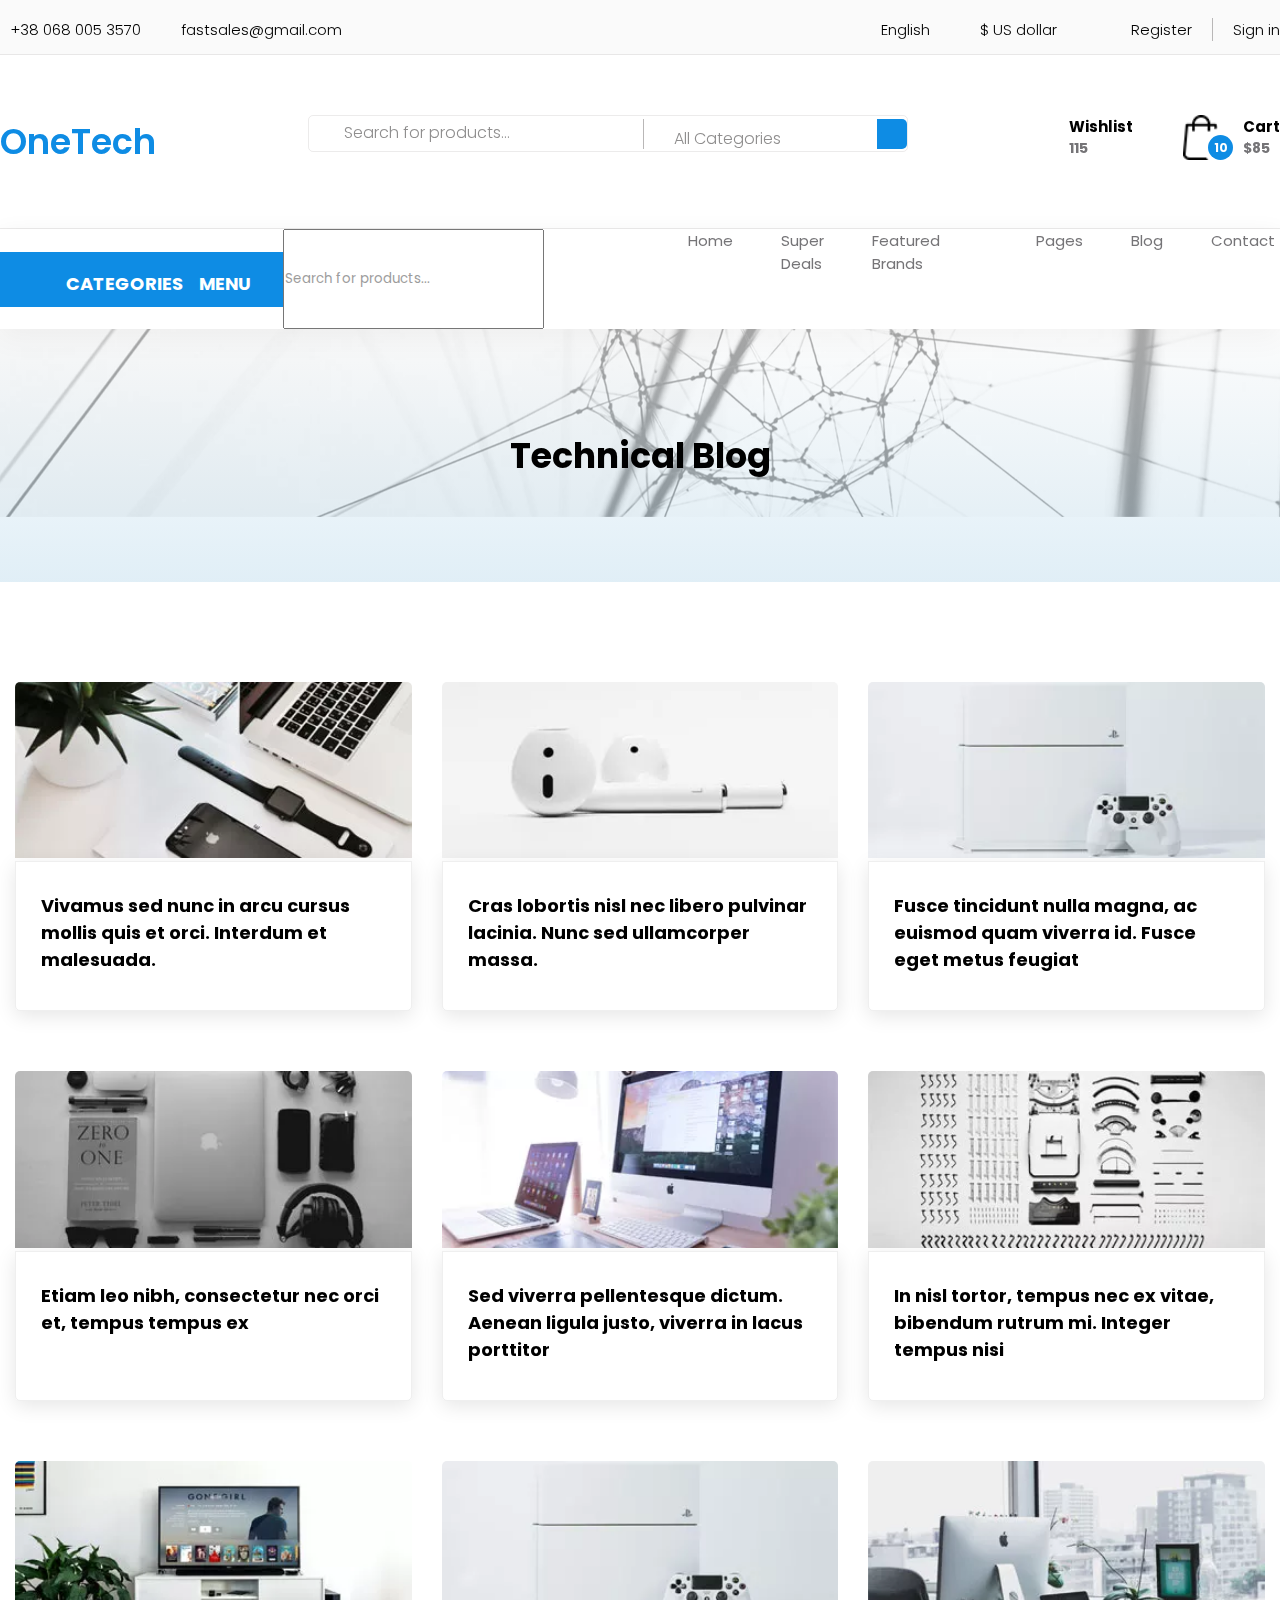
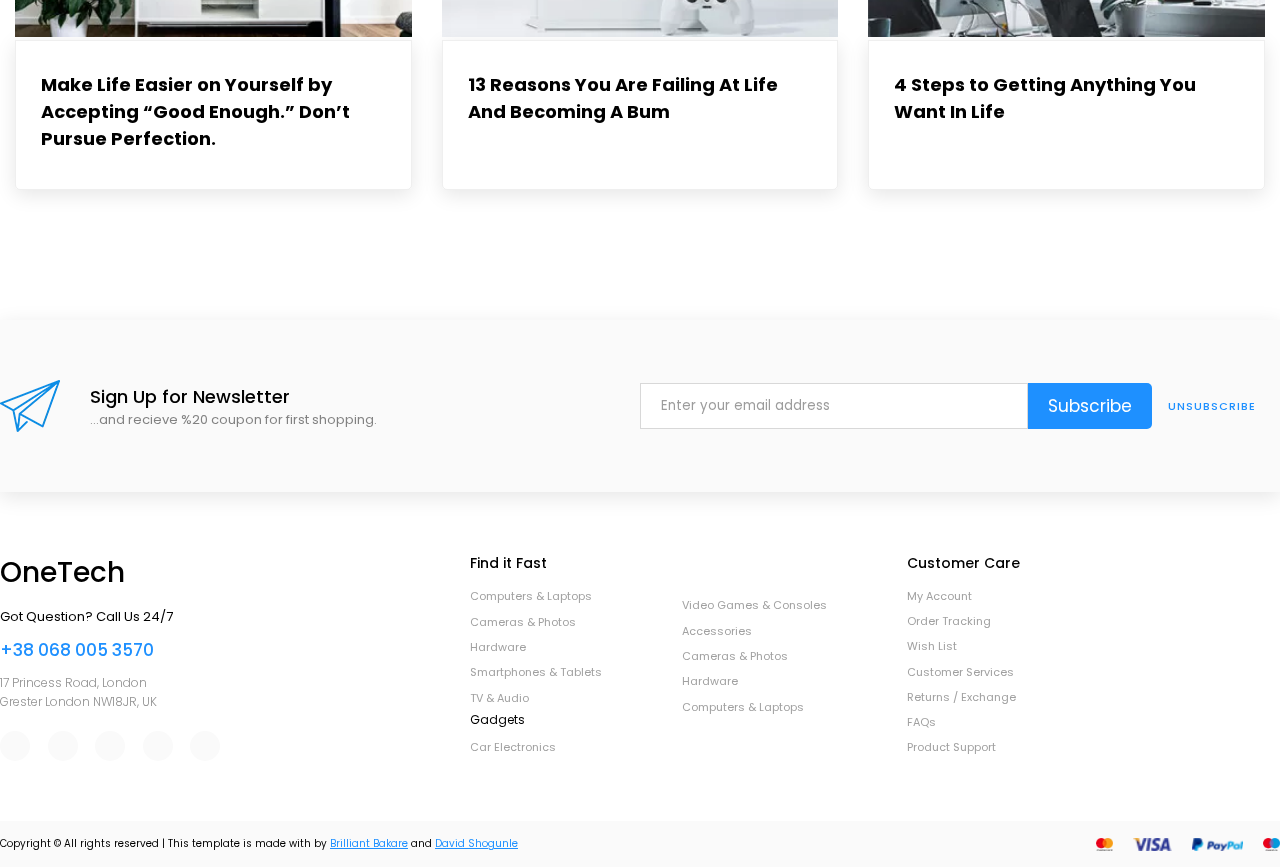
==== blog.html @ 07d4bf07 "finished the frontend" ====
<!DOCTYPE html>
<html lang="en">
  <head>
    <meta charset="UTF-8" />
    <meta http-equiv="X-UA-Compatible" content="IE=edge" />
    <meta name="viewport" content="width=device-width, initial-scale=1.0" />
    <title>Blog</title>
    <link rel="stylesheet" href="./css/blog.css" />
    <link rel="stylesheet" href="./css/template.css" />
    <link rel="stylesheet" href="./css/mediaMedium.css" />
    <link rel="stylesheet" href="./css/mediaSmall.css" />
    <link
      rel="stylesheet"
      href="https://cdnjs.cloudflare.com/ajax/libs/font-awesome/6.4.0/css/all.min.css"
      integrity="sha512-iecdLmaskl7CVkqkXNQ/ZH/XLlvWZOJyj7Yy7tcenmpD1ypASozpmT/E0iPtmFIB46ZmdtAc9eNBvH0H/ZpiBw=="
      crossorigin="anonymous"
      referrerpolicy="no-referrer"
    />
    <link
      href="https://fonts.googleapis.com/css2?family=Poppins:ital,wght@0,300;0,400;0,500;0,700;0,900;1,400;1,500&display=swap"
      rel="stylesheet"
    />
<link rel="stylesheet" href="https://cdn.jsdelivr.net/npm/bootstrap@5.2.3/dist/css/bootstrap.min.css" integrity="sha384-rbsA2VBKQhggwzxH7pPCaAqO46MgnOM80zW1RWuH61DGLwZJEdK2Kadq2F9CUG65" crossorigin="anonymous">
    <script src="./app.js" defer></script>
  </head>
  <body>
    <!-- HEADER SECTION -->
    <header>
      <div class="container">
        <div class="email">
          <div id="aa">
            <i class="fa-solid fa-phone"></i>
            <h4>+38 068 005 3570</h4>
          </div>
          <div id="aa">
            <i class="fa-regular fa-envelope"></i
            ><a href=""
              ><span><h4>fastsales@gmail.com</h4></span></a
            >
          </div>
        </div>

        <div class="lang">
          <div id="eng">
            <div>
              <a href="">
                <h4 id="english">English</h4>
                <div class="HDrop">
                  <ul>
                    <a href="">Italian</a>
                    <a href="">Spanish</a>
                    <a href="">Japanese</a>
                  </ul>
                </div>
              </a>
            </div>
            <div>
              <a href="">
                <h4 id="dollar">$ US dollar</h4>
                <div class="HDrop two">
                  <ul>
                    <a href="">EUR Euro</a>
                    <a href="">GBP British Pound</a>
                    <a href="">JYP Japanese Yen</a>
                  </ul>
                </div>
              </a>
            </div>
          </div>

          <div id="sign">
            <div id="reg">
              <i class="fa-regular fa-user"></i>
              <a href=""><h4>Register</h4></a>
            </div>
            <a href=""><h4>Sign in</h4></a>
          </div>
        </div>
      </div>
    </header>
    <!-- HEADER SECTION -->

    <!-- ONETECH LOGO SECTION -->
    <section class="sec-1">
      <div class="container">
        <h1><a href="#">OneTech</a></h1>
        <div class="product d-sm-none d-md-block d-lg-block">
          <form action="">
            <input type="text" placeholder="Search for products..." required />
            <h4>
              All Categories <i class="fa-solid fa-angle-up fa-rotate-180"></i>
            </h4>
            <button type="submit" id="search">
              <i class="fa-solid fa-magnifying-glass"></i>
            </button>
          </form>
        </div>
        <div class="cart-sec">
          <div class="heart">
            <i class="fa-regular fa-heart"></i>
            <div>
              <h4>Wishlist</h4>
              <h5>115</h5>
            </div>
          </div>
          <div class="heart">
            <span id="cart">
              <img src="./OneTech_files/cart.png" width="35px" />
              <span>
                <h6>10</h6>
              </span>
            </span>
            <div>
              <h4>Cart</h4>
              <h5>$85</h5>
            </div>
          </div>
        </div>
      </div>
    </section>

    <section class="sec-2">
      <nav>
        <div class="container">
          <div>
            <div class="categories">
              <div class="over">
                <i class="fa-solid fa-bars"></i>
                <h3>CATEGORIES</h3>
              </div>
              <div class="click">
                <h3 class="d-lg-none">MENU</h3>
                <i class="fa-solid fa-bars d-lg-none"></i>
              </div>
              <section class="sec-3">
                <div class="drop">
                  <h4><span>Computers & Laptops</span></h4>
                  <h4>Cameras & Photos</h4>
                  <div class="hardware">
                    <h4 id="first">
                      Hardware<i class="fa-solid fa-angle-up fa-rotate-90"></i>

                      <div class="drop-1">
                        <ul>
                          <div>
                            <a href="" class="aa"
                              >Menu
                              <i class="fa-solid fa-angle-up fa-rotate-90"></i>
                              <div class="menus">
                                <a href="">Menu</a>
                                <a href="">Menu</a>
                                <a href="">Menu</a>
                                <a href="">Menu</a>
                              </div>
                            </a>
                          </div>
                          <a href="">Menu</a>
                          <a href="">Menu</a>
                          <a href="">Menu</a>
                        </ul>
                      </div>
                    </h4>
                  </div>
                  <h4>Smartphones & Tablets</h4>
                  <h4>TV & Audio</h4>
                  <h4>Gadgets</h4>
                  <h4>Car Electronics</h4>
                  <h4>Video & Consoles</h4>
                  <h4>Accesories</h4>
                  <h4>Play Stations & XBOXs</h4>
                </div>
              </section>
            </div>
            <ul class="list">
              <input
                type="search"
                class="d-lg-none d-md-none"
                placeholder="Search for products..."
              />
              <a href=""
                ><li id="language">
                  language
                  <i class="fa-solid fa-angle-up fa-rotate-180"></i></li
              ></a>
              <a href=""
                ><li id="currency">
                  currency
                  <i class="fa-solid fa-angle-up fa-rotate-180"></i></li
              ></a>
              <a href="./index.html"><li>Home</li></a>
              <div id="deals">
                <a href="">
                  <li id="deals1">
                    Super Deals
                    <i class="fa-solid fa-angle-up fa-rotate-180"></i>
                  </li>
                  <div class="dropdown1">
                    <div class="one">
                      <a href="">
                        Menu Item
                        <div class="dropdown1-2">
                          <a href="">Menu Item</a>
                          <a href="">Menu Item</a>
                          <a href="">Menu Item</a>
                        </div>
                      </a>
                    </div>
                    <a href="">Menu Item</a>
                    <a href="">Menu Item</a>
                    <a href="">Menu Item</a>
                  </div>
                </a>
              </div>
              <div id="deals">
                <a href="">
                  <li id="brands">
                    Featured Brands
                    <i class="fa-solid fa-angle-up fa-rotate-180"></i>
                  </li>
                  <div class="dropdown1">
                    <div class="one">
                      <a href="">
                        Menu Item
                        <div class="dropdown1-2">
                          <a href="">Menu Item</a>
                          <a href="">Menu Item</a>
                          <a href="">Menu Item</a>
                        </div>
                      </a>
                    </div>
                    <a href="">Menu Item</a>
                    <a href="">Menu Item</a>
                    <a href="">Menu Item</a>
                  </div>
                </a>
              </div>
              <a href="" class="d-lg-none"
                ><li id="styles">
                  trending styles
                  <i class="fa-solid fa-angle-up fa-rotate-180"></i></li
              ></a>
              <div id="deals">
                <a href="">
                  <li id="pages">
                    Pages
                    <i class="fa-solid fa-angle-up fa-rotate-180"></i>
                  </li>
                  <div class="dropdown1 links">
                    <a href="./shop.html">Shop</a>
                    <a href="./singleProduct.html">Product</a>
                    <a href="./blog.html">Blog</a>
                    <a href="./blogPost.html">Blog Post</a>
                    <a href="./regularPost.html">Regular Post</a>
                    <a href="./cart.html">Cart</a>
                    <a href="./contact.html">Contact</a>
                  </div>
                </a>
              </div>
              <a href=""><li>Blog</li></a>
              <a href=""><li>Contact</li></a>
              <div class="email d-lg-none">
                <div id="aa">
                  <i class="fa-solid fa-phone"></i>
                  <h4>+38 068 005 3570</h4>
                </div>
                <div id="aa">
                  <i class="fa-regular fa-envelope"></i
                  ><a href=""
                    ><span><h4>fastsales@gmail.com</h4></span></a
                  >
                </div>
              </div>
            </ul>
          </div>
        </div>
      </nav>
    </section>
    <!-- NAV & NEW ERA SECTION -->

    <!-- BLOG STARTS -->
    <div class="blog">
      <img src="./OneTech_files/shop_background.jpg" width="100%" />
      <div class="overlay">
        <h2>Technical Blog</h2>
      </div>
    </div>
    <div class="post">
      <div class="container">
        <section class="grid">
          <div id="grid">
            <img src="./OneTech_files//blog_1.jpg.webp" alt="" />
            <div id="blog-text">
              <p>
                Vivamus sed nunc in arcu cursus mollis quis et orci. Interdum et
                malesuada.
              </p>
              <a href="#">Continue Reading</a>
            </div>
          </div>
          <div id="grid">
            <img src="./OneTech_files/blog_4.jpg.webp" alt="" />
            <div id="blog-text">
              <p>
                Cras lobortis nisl nec libero pulvinar lacinia. Nunc sed
                ullamcorper massa.
              </p>
              <a href="#">Continue Reading</a>
            </div>
          </div>
          <div id="grid">
            <img src="./OneTech_files/blog_6.jpg.webp" alt="" />
            <div id="blog-text">
              <p>
                Fusce tincidunt nulla magna, ac euismod quam viverra id. Fusce
                eget metus feugiat
              </p>
              <a href="#">Continue Reading</a>
            </div>
          </div>
          <div id="grid">
            <img src="./OneTech_files/blog_2.jpg.webp" alt="" />
            <div id="blog-text">
              <p>Etiam leo nibh, consectetur nec orci et, tempus tempus ex</p>
              <a href="#">Continue Reading</a>
            </div>
          </div>
          <div id="grid">
            <img src="./OneTech_files/blog_5.jpg.webp" alt="" />
            <div id="blog-text">
              <p>
                Sed viverra pellentesque dictum. Aenean ligula justo, viverra in
                lacus porttitor
              </p>
              <a href="#">Continue Reading</a>
            </div>
          </div>
          <div id="grid">
            <img src="./OneTech_files/blog_8.jpg.webp" alt="" />
            <div id="blog-text">
              <p>
                In nisl tortor, tempus nec ex vitae, bibendum rutrum mi. Integer
                tempus nisi
              </p>
              <a href="#">Continue Reading</a>
            </div>
          </div>
          <div id="grid">
            <img src="./OneTech_files/blog_3.jpg.webp" alt="" />
            <div id="blog-text">
              <p>
                Make Life Easier on Yourself by Accepting “Good Enough.” Don’t
                Pursue Perfection.
              </p>
              <a href="#">Continue Reading</a>
            </div>
          </div>
          <div id="grid">
            <img src="./OneTech_files/blog_6.jpg.webp" alt="" />
            <div id="blog-text">
              <p>13 Reasons You Are Failing At Life And Becoming A Bum</p>
              <a href="#">Continue Reading</a>
            </div>
          </div>
          <div id="grid">
            <img src="./OneTech_files/blog_9.jpg.webp" alt="" />
            <div id="blog-text">
              <p>4 Steps to Getting Anything You Want In Life</p>
              <a href="#">Continue Reading</a>
            </div>
          </div>
        </section>
      </div>
    </div>
    <!-- BLOG ENDS -->

    <footer>
      <div class="news-letter">
        <div class="container">
          <div id="send">
            <img src="./OneTech_files/send.png" alt="" />
            <div>
              <p>Sign Up for Newsletter</p>
              <span>...and recieve %20 coupon for first shopping.</span>
            </div>
          </div>
          <div id="subscribe">
            <form>
              <input type="email" placeholder="Enter your email address" />
              <input type="submit" value="Subscribe" />
            </form>
            <a href="#">UNSUBSCRIBE</a>
          </div>
        </div>
      </div>
      <div class="container">
        <section id="links">
          <div class="col-one">
            <h1>OneTech</h1>
            <p>Got Question? Call Us 24/7</p>
            <h2>+38 068 005 3570</h2>
            <small>17 Princess Road, London Grester London NW18JR, UK</small>
            <div class="social-media">
              <i class="fa-brands fa-facebook-f"></i>
              <i class="fa-brands fa-twitter"></i>
              <i class="fa-brands fa-youtube"></i>
              <i class="fa-brands fa-google"></i>
              <i class="fa-brands fa-vimeo-v"></i>
            </div>
          </div>
          <div class="col-wrapper">
            <div class="col-two">
              <p id="head">Find it Fast</p>
              <a href="">Computers & Laptops</a>
              <a href="">Cameras & Photos</a>
              <a href="">Hardware</a>
              <a href="">Smartphones & Tablets </a>
              <a href="">TV & Audio</a>
              <p style="margin-bottom: 6px; font-size: 12px">Gadgets</p>
              <a href="">Car Electronics</a>
            </div>
            <div class="col-three">
              <a href="">Video Games & Consoles</a>
              <a href="">Accessories</a>
              <a href="">Cameras & Photos</a>
              <a href="">Hardware</a>
              <a href="">Computers & Laptops</a>
            </div>
            <div class="col-four">
              <p id="head">Customer Care</p>
              <a href="">My Account</a>
              <a href="">Order Tracking</a>
              <a href="">Wish List</a>
              <a href="">Customer Services</a>
              <a href="">Returns / Exchange</a>
              <a href="">FAQs</a>
              <a href="">Product Support</a>
            </div>
          </div>
        </section>
      </div>
      <div id="copyright">
        <div class="container">
          <div>
            Copyright &copy; All rights reserved | This template is made with
            <i class="fa-solid fa-heart"></i> by
            <a href="">Brilliant Bakare</a> and <a href="">David Shogunle</a>
          </div>
          <div id="payments">
            <img src="./OneTech_files/logos_1.png" alt="" />
            <img src="./OneTech_files/logos_2.png" alt="" />
            <img src="./OneTech_files/logos_3.png" alt="" />
            <img src="./OneTech_files/logos_4.png" alt="" />
          </div>
        </div>
      </div>
    </footer>
  </body>
</html>
---- css/blog.css ----
* {
    margin: 0;
    padding: 0;
    font-family: 'montserrat', poppins;
}

.blog {
    overflow: hidden;
}

.blog>img {
    position: fixed;
    z-index: -1;
    top: 50px;
    left: 0;
    overflow: hidden;
}

.blog .overlay {
    width: 100%;
    padding: 100px 0;
    background: linear-gradient(#ffffff9c, #cde4f19c);
    text-align: center;
}

.blog .overlay h2 {
    font-weight: 700;
    font-size: 35px;
}

#h1 {
    font-size: 35px;
    font-weight: 900;
    text-align: center;
    margin: 300px auto;
}

#blog-text {
    height: 150px;
    position: relative;
    margin-top: -4px;
    border-bottom-left-radius: 5px;
    border-bottom-right-radius: 5px;
    box-shadow: 0px 5px 20px rgba(0, 0, 0, 0.1);
    border: 1px solid rgba(163, 162, 162, 0.171);
}

#blog-text p {
    font-size: 18px;
    font-weight: 700;
    text-align: left;
    line-height: 27px;
    margin: 30px 25px;
}
.post{
    background-color: #fff;
    overflow: hidden;
}
.grid {
    display: flex;
    flex-wrap: wrap;
    justify-content: center;
    gap: 30px;
    padding: 100px 0;
    background-color: #fff;
}

#grid {
    margin-bottom: 30px;
    width: 31%;
}

#grid img {
    border-top-right-radius: 5px;
    border-top-left-radius: 5px;
    width: 100%;
}

#grid a {
    text-decoration: none;
    background-color: rgb(31, 131, 230);
    color: white;
    font-weight: 500;
    text-align: center;
    padding: 12px 0;
    width: 100%;
    top: 100%;
    font-size: 18px;
    border-bottom-left-radius: 5px;
    border-bottom-right-radius: 5px;
    position: absolute;
    visibility: hidden;
    opacity: 0;
    z-index: 2;
}

#grid:hover a {
    opacity: 1;
    transition: .2s ease-in-out;
    visibility: visible;
}

#grid a:hover {
    background-color: rgb(10, 111, 211);
    transition: 0.2s;
}

#grid a.show {
    background-color: rgb(10, 111, 211);
    transition: 0.2s;
    opacity: 1;
    visibility: visible;
}

@media screen and (max-width: 1200px) {
    #blog-text p {
        margin: 20px;
    }
    .grid {
        gap: 20px;
    }
    #grid {
        width: 31.5%;
    }
}

@media screen and (max-width: 991px) {
    #grid {
        width: 48%;
    }
}
@media screen and (max-width: 767px) {
    #grid {
        width: 100%;
    }
}
@media screen and (max-width: 575px) {
    .post .container {
        padding: 0 12px;
    }
    #blog-text p {
        font-size: 16px;
        font-weight: 500;
    }
}
---- css/template.css ----
* {
  padding: 0;
  margin: 0;
  font-family: "montserrat", poppins;
  box-sizing: border-box;
}

body {
  overflow-x: hidden;
}

/* HEADER SECTION */
header {
  background-color: rgba(207, 207, 207, 0.132);
  padding: 18px 0 13px;
  border-bottom: 1px solid rgba(185, 183, 183, 0.274);
  background-color: #fafafa;
}

header .container {
  display: flex;
  justify-content: space-between;
  align-items: center;
}

header h4 {
  font-weight: 300;
  font-size: 15px;
}

header a {
  text-decoration: none;
  color: black;
}

.email {
  display: flex;
  align-items: center;
  gap: 30px;
}

.email #aa {
  display: flex;
  align-items: start;
  justify-content: center;
  gap: 10px;
}

#aa a:hover {
  color: rgb(143, 142, 142);
  transition: 0.2s;
}

header i {
  font-size: 15px;
}

.lang {
  display: flex;
  gap: 4rem;
}

#eng > div {
  position: relative;
}

#eng .HDrop {
  position: absolute;
  display: flex;
  flex-direction: column;
  top: 100px;
  left: 0;
  background-color: #fff;
  padding: 0;
  z-index: 1000;
  visibility: hidden;
  transition: .3s ease-in-out;
  opacity: 0;
}
#eng > div:hover .HDrop {
  top: 110%;
  visibility: visible;
  transition: .3s ease-in-out;
  opacity: 1;
  background-color: #fff;
}
#eng .HDrop.two {
  width: 200px;
}
.lang .HDrop ul {
  display: flex;
  flex-direction: column;
  font-size: 15px;
  padding-left: 0;
  margin-bottom: 0;
  box-shadow: 0px 10px 25px rgba(0, 0, 0, 0.1);
}
.lang .HDrop ul a{
  padding: 20px;
  border-bottom: 1px solid #c6c6c686;
}
.lang .HDrop ul a:first-child {
  padding: 0;
}

.lang div#eng {
  display: flex;
  gap: 50px;
}

#eng a:hover {
  color: #0e8ce4;
  transition: 0.2s;
}

#sign {
  display: flex;
  align-items: center;
  gap: 20px;
}

#sign a:hover {
  color: rgb(143, 142, 142);
  transition: 0.2s;
}

#reg {
  display: flex;
  gap: 10px;
  align-items: start;
  padding-right: 20px;
  border-right: 1px solid rgb(185, 183, 183);
}

#first {
  width: 100%;
  position: relative;
}

#first .drop-1 {
  position: absolute;
  background-color: #fff;
  left: 100%;
  box-shadow: 0px 10px 25px rgba(0, 0, 0, 0.1);
  margin-top: 100px;
  transition: .5s ease-in-out;
  visibility: hidden;
  opacity: 0;
}

#first:hover .drop-1 {
  transition: .5s ease-in-out;
  visibility: visible;
  margin-top: -17px;
  opacity: 1;
  top: 0;
}
#first .drop-1 ul {
  display: flex;
  flex-direction: column;
  padding: 0;
  width: 280px;
  gap: 0;
  margin-bottom: 0;
}

#first .drop-1 ul > a{
  border-bottom: 1px solid #e9e9e977;
  padding: 15px 20px;
  color: black;
  display: flex;
  justify-content: space-between;
}

#first .drop-1 ul a:hover {
  color: #0e8ce4;
}
#first .drop-1 ul a.aa {
  position: relative;
  display: flex;
  width: 100%;
  justify-content: space-between;
}
.drop-1 ul div.menus{
  position: absolute;
  left: 100%;
  top: 100px;
  background-color: #fff;
  display: flex;
  flex-direction: column;
  padding: 0;
  width: 280px;
  gap: 0;
  box-shadow: 0px 10px 25px rgba(0, 0, 0, 0.1);
  visibility: hidden;
  opacity: 0;
}
.drop-1 ul div.menus a:first-child {
  padding: 0;
}
#first .drop-1 ul > div:hover div.menus{
  transition: .5s ease-in-out;
  margin-top: 0;
  top: 0;
  visibility: visible;
  opacity: 1;
}
.drop-1 ul div a {
  border-bottom: 1px solid #e9e9e977;
  padding: 15px 20px;
  color: black;
}

/* HEADER SECTION */

/* ONETECH LOGO SECTION */
.sec-1 {
  padding: 60px 0;
  border-bottom: 1px solid rgba(185, 183, 183, 0.274);
  background-color: #fff;
}

.sec-1 .container {
  display: flex;
  justify-content: space-between;
}

.sec-1 h1 {
  font-size: 35px;
  font-weight: 600;
}

.sec-1 h1 a {
  text-decoration: none;
  color: #0e8ce4;
}

.product form {
  display: flex;
  gap: 30px;
  align-items: center;
  border: 1px solid rgba(185, 183, 183, 0.274);
  padding-left: 35px;
  border-radius: 5px;
  position: relative;
}

input[type="text"] {
  width: 300px;
  height: 30px;
  border-style: none;
  border-right: 1px solid rgb(185, 183, 183);
  outline: none;
  color: rgb(143, 142, 142);
}

input[type="text"]::placeholder {
  font-size: 16px;
  color: rgb(143, 142, 142);
  font-weight: 300;
}

.product h4 {
  display: flex;
  align-items: center;
  margin-top: 10px;
  gap: 1rem;
  font-size: 16px;
  color: rgb(143, 142, 142);
  font-weight: 300;
  padding-right: 50px;
  cursor: pointer;
}

.product #search {
  background-color: #0e8ce4;
  padding: 15px;
  border-top-right-radius: 5px;
  border-bottom-right-radius: 5px;
  text-decoration: none;
  color: white;
  border-style: none;
}

#search:active {
  border: 2px solid black;
}

.cart-sec {
  display: flex;
  gap: 50px;
}

.cart-sec h4 {
  font-size: 15px;
  cursor: pointer;
}

.heart h4:hover {
  color: #0e8ce4;
  transition: 0.2s;
}

.heart h5 {
  font-size: 14px;
  color: #757477;
}

.heart {
  display: flex;
  gap: 10px;
  align-items: start;
}

#cart {
  display: flex;
  align-items: center;
}

#cart h6 {
  display: flex;
  color: white;
  background-color: #0e8ce4;
  width: 25px;
  height: 25px;
  border-radius: 100%;
  justify-content: center;
  align-items: center;
  margin-top: 20px;
  margin-left: -10px;
  font-size: 12px;
}

.sec-1 .fa-heart {
  font-size: 50px;
}


/* ONETECH LOGO SECTION */

/* NAV & NEW ERA SECTION */
nav {
  box-shadow: 0px 10px 25px rgba(0, 0, 0, 0.1);
  background-color: #fff;
}

.sec-2 .container {
  padding: 0;
  position: relative;
}

.sec-2 .container>div {
  display: flex;
  align-items: center;
  justify-content: space-between;
}

.sec-2 .container>div ul {
  display: flex;
  gap: 3rem;
  list-style: none;
  margin-bottom: 0;
  z-index: 10000;
}

.sec-2 .container>div ul a{
  text-decoration: none;
}
.sec-2 .container>div ul a li:hover,
.sec-2 .container>div ul a:hover {
  color: #0e8ce4;
}

.sec-2 .container>div ul li {
  color: #757477;
  font-size: 15px;
}

li#language, li#currency, li#styles {
  display: none;
}

div#deals {
  position: relative;
}
.dropdown1 {
  position: absolute;
  background-color: #fff;
  left: 0;
  top: 400%;
  display: flex;
  width: 100px;
  flex-direction: column;
  box-shadow: 0px 10px 25px rgba(0, 0, 0, 0.1);
  visibility: hidden;
  z-index: 2;
}
div#deals:hover .dropdown1 {
  top: 100%;
  visibility: visible;
  transition: .3s ease-in-out;
}
.dropdown1 a:first-child {
  display: none;
}
.dropdown1 a {
  padding: 20px 10px;
  font-size: 14px;
  border-bottom: 1px solid #e9e9e977;
  color: #a1a1a1d3;
  font-weight: 500;
}
.dropdown1 a:hover {
  color: #9c9c9c;
}
.dropdown1 > a:nth-child(3) {
  margin-top: 20px;
}
div.one {
  margin-top: 20px;
  position: relative;
}
.dropdown1-2  {
  position: absolute;
  left: 100%;
  top: -74%;
  display: flex;
  flex-direction: column;
  background-color: #fff;
  width: 100px;
  box-shadow: 0px 10px 25px rgba(0, 0, 0, 0.1);
  visibility: hidden;
  opacity: 0;
}
.dropdown1 .one:hover .dropdown1-2 {
  transition: .5s ease-in-out;
  visibility: visible;
  opacity: 1;
}
.dropdown1.links {
  width: 120px;
}
.dropdown1.links a {
  margin: 0;
}
.categories {
  display: flex;
  gap: 1rem;
  color: #fff;
  background-color: #0e8ce4;
  padding: 18px 0 10px 50px;
  width: 25.3%;
  position: relative;
  cursor: pointer;
}
.drop {
  background-color: white;
  width: 100%;
  padding: 10px;
  border: 1px solid rgba(185, 183, 183, 0.274);
  position: absolute;
  top: 100%;
  left: 0;
  display: flex;
  flex-direction: column;
  box-shadow: 0px 10px 25px rgba(0, 0, 0, 0.1);
  color: black;
  visibility: hidden;
  opacity: 0;
  transition: .3s ease-in-out;
}
.categories:hover .drop {
  visibility: visible;
  opacity: 1;
  transition: .3s ease-in-out;
}

.categories div {
  display: flex;
  gap: 1rem;
}

.categories h3 {
  font-size: 18px;
}

.categories i {
  font-size: 20px;
}

.drop h4 {
  font-size: 16px;
  font-weight: 300;
  border-bottom: 1px solid rgba(185, 183, 183, 0.274);
  padding: 5px 0 16px 40px;
  cursor: pointer;
  margin-bottom: 0;
}

.drop h4:hover {
  color: #0e8ce4;
  transition: 0.2s;
}

.hardware h4 {
  display: flex;
  gap: 150px;
  position: relative;
  font-size: 15px;
}

.hardware h4 i {
  position: absolute;
  right: 30px;
}
p {
  margin-bottom: 0;
}

body {
  overflow-x: hidden;
}

footer {
  background-color: #fff;
}
/* News letter starts */
.news-letter {
  padding: 60px 0;
  background-color: #fafafa;
  box-shadow: 0px 5px 20px rgba(0, 0, 0, 0.1);
}

.news-letter .container {
  display: flex;
  align-items: center;
  justify-content: space-between;
  gap: 4rem;
}

.news-letter #send {
  display: flex;
  align-items: center;
}

.news-letter #send div {
  margin-left: 30px;
}

.news-letter #send p {
  font-size: 18px;
  font-weight: 500;
  margin-bottom: 0;
}

.news-letter #send span {
  font-size: 13px;
  display: block;
  color: #828282;
}

.news-letter #subscribe {
  width: 50%;
  display: flex;
  align-items: center;
  gap: 1rem;
}

.news-letter #subscribe form {
  width: 80%;
}

.news-letter form input[type="email"] {
  border: 1px solid #d8d8d8;
  width: 90%;
}

.news-letter form input[type="email"]:focus {
  box-shadow: 1px 1px 10px rgba(30, 143, 255, 0.452);
}

::placeholder {
  color: #9c9c9c;
}

.news-letter form input {
  padding: 10px 20px;
  outline: none;
}

.news-letter form input[type="submit"] {
  font-size: 17px;
  color: #fff;
  background-color: dodgerblue;
  border: none;
  border-top-right-radius: 5px;
  border-bottom-right-radius: 5px;
}

.news-letter form {
  display: flex;
}

.news-letter a {
  text-decoration: none;
  font-size: 11px;
  letter-spacing: 1px;
  color: dodgerblue;
  font-weight: 500;
}

/* News letter starts */

/* links sectiion starts */
section#links {
  padding: 60px 0;
  display: flex;
}

section#links .col-wrapper {
  margin-left: 250px;
  display: flex;
  align-items: center;
  font-size: 10px;
  gap: 80px;
}

section#links .col-wrapper #head {
  font-size: 14px;
  margin-bottom: 10px;
  font-weight: 500;
}

section#links .col-wrapper a {
  color: #a1a1a1;
  text-decoration: none;
  line-height: 2.3;
  font-size: 11px;
  font-weight: 400;
  transition: color .3s ease-in-out;
}

section#links .col-wrapper a:hover {
  color: dodgerblue;
}

section#links .col-wrapper .col-two,
section#links .col-wrapper .col-three,
section#links .col-wrapper .col-four {
  display: flex;
  flex-direction: column;
}

section#links .col-one h1 {
  font-size: 28px;
  font-weight: 500;
  margin-bottom: 13px;
}

section#links .col-one p {
  font-size: 13px;
  margin-bottom: 10px;
}

section#links .col-one h2 {
  font-size: 17px;
  color: dodgerblue;
  font-weight: 500;
  margin-bottom: 10px;
}

section#links .col-one small {
  font-size: 12px;
  display: block;
  color: #919191;
  width: 180px;
  font-weight: 300;
  line-height: 1.6;
}

section#links .social-media {
  width: 220px;
  display: flex;
  align-items: center;
  justify-content: space-between;
  margin-top: 20px;
}

section#links .social-media i {
  font-size: 12px;
  width: 30px;
  height: 30px;
  display: flex;
  align-items: center;
  justify-content: center;
  border-radius: 50%;
  background-color: #fafafa;
  transition: color .3s ease-in-out;
}

section#links .social-media i:hover {
  color: dodgerblue;
  cursor: pointer;
}

/* links sectiion ends */

/* Copyrights section */

div#copyright {
  background-color: #fafafa;
  font-size: 10px;
  padding: 15px 0;
}

div#copyright .container {
  display: flex;
  justify-content: space-between;
}

div#copyright a {
  color: dodgerblue;
}

div#payments {
  display: flex;
  align-items: center;
  flex-wrap: wrap;
}

div#payments img {
  margin-left: 20px;
  height: 13px;
}
/* Copy right ends */
---- css/mediaMedium.css ----
@media screen and (max-width: 1199px) {
  header h4 {
    font-size: 13px;
    margin-bottom: 0;
  }
  .lang {
    gap: 2rem;
  }
  .lang div#eng {
    gap: 20px;
  }
  .sec-1 h1 a {
    font-size: 35px;
  }
  .product{
    font-size: 15px;
    width: 500px;
    margin: 0 40px 0 10px;
  }
  .product form {
    padding-left: 10px;
  }
  .product h4 {
    font-size: 14px;
    width: 200px;
    padding-right: 0;
  }
  .sec-1 .container {
    align-items: center;
    justify-content: center;
  }
  input[type="text"] {
    width: 200px;
    font-size: 14px;
  }
  .cart-sec {
    align-items: center;
  }
  .cart-sec h4 , .cart-sec h5 {
    margin-bottom: 0;
  }
  .cart-sec h4 {
    font-size: 14px;
    font-weight: 600;
    margin-bottom: 4px;
  }
  .heart {
    align-items: center;
  }
  .heart h5 {
    font-size: 13px;
  }
  .heart img {
    width: 28px;
  }
  .sec-1 .fa-heart {
    font-size: 35px;
  }

  /* NAV STARTS  */
  .sec-2 .container>div ul {
    gap: 1.3rem;
  }
  /* NAV ENDS  */
  .hardware h4 {
    gap: 0;
  }
  .drop {
    width: 270px;
  }
}

@media screen and (max-width: 991px) {

  /* Nav responsiveness  starts*/

  header {
    padding: 10px 0 5px;
    font-size: 10px;
  }

  header h4{
    font-size: 12px;
  }

  header i {
    font-size: 11px;
  }

  .lang div#eng {
    display: none;
  }

  .sec-1 .container {
    gap: 3rem;
    flex-direction: column;
    align-items: initial;
    justify-content: initial;
    position: relative;
  }

  .sec-1 .fa-heart {
    font-size: 40px;
  }

  .heart img {
    width: 30px;
  }

  .heart {
    align-items: center;
  }

  .heart span {
    text-align: right;
  }

  .product {
    width: 100%;
  }
  .product form {
    width: 100%;
    padding: 8px 0 8px 5px;
  }
  .product #search {
    position: absolute;
    left: 94%;
  }

  .cart-sec {
    position: absolute;
    right: 0;
    top: 0;
  }

  .sec-2 .container>div {
    display: initial;
  }

  .sec-2 .container>div ul {
    position: initial;
    flex-direction: column;
    background-color: #0e8ce4;
    gap: 0;
    margin-top: 20px;
    top: 100%;
    position: absolute;
    visibility: hidden;
    height: 0;
    opacity: 0;
    padding: 20px;
    transition: all .3s ease-in-out;
    width: 100%;
    padding-bottom: 0;
  }

  .sec-2 .container>div ul.nav{
    transition: all .2s ease-in-out;
    visibility: visible;
    opacity: 1;
    height: 490px;
  }

  
  .sec-2 .container>div ul.nav  {
    opacity: 1;
  }

  .sec-2 .container>div ul input{
    padding: 8px;
    padding-left: 15px;
    margin: 15px 0;
    outline: none;
    border: none;
    font-size: 15px;
  }

  .sec-2 .container>div ul a {
    width: 100%;
  }
  .sec-2 .container>div ul li {
    color: #fff;
    font-weight: 600;
    text-transform: uppercase;
    padding: 15px 0;
    font-size: 14px;
    border-bottom: 1px solid #ffffff52;
  }

  div#deals:hover .dropdown1{
    visibility: hidden;
  }

  .sec-2 .container>div ul .email {
    padding: 15px 0;
    color: #fff;
  }

  .sec-2 .container>div ul .email h4 {
    font-size: 10px;
    color: #fff;
    font-weight: 400;
    margin-bottom: 0;
  }
  
  #aa a {
    border-bottom: 0;
  }
  .email #aa {
    align-items: center;
  }
  
.sec-2 .container>div ul a li:hover,
.sec-2 .container>div ul a:hover {
  color: #fff;
}
  li#pages {
    display: none;
  }

  li#language, li#currency, li#styles {
    display: block;
  }

  .categories {
    width: 100%;
    justify-content: space-between;
    padding-left: 30px;
  }

  .categories > div {
    display: flex;
    gap: 1rem;
    cursor: pointer;
  }

  .categories div:nth-child(2){
    position: absolute;
    right: 10%;
    top: 50%;
    transform: translateY(-42%);
  }

  .drop{
    z-index: 1000;
  }

  /* Nav responsiveness  ends*/
  
  /* News letter starts  */

  .news-letter .container{
    flex-direction: column;
    justify-content: start;
    align-items: start;
    gap: 2rem;
  }
  section#links .col-wrapper {
    display: initial;
  }
  .news-letter #subscribe {
    width: 100%;
  }

  /* news-letter ends  */

  /* links sectiion starts */
  
  section#links .col-wrapper a{
    display: inline-block;
  }
  section#links .col-wrapper #head{
    margin-bottom: 15px;
    margin-top: 6px;
  }
  section#links .col-one h1 {
    margin-top: 30px;
  }
  section#links {
    display: initial;
  }
  section#links .col-wrapper .col-three {
    margin-top: 40px;
  }
  section#links .col-wrapper .col-four {
    margin-bottom: 40px;
  }

  /* links sectiion ends */
}

@media screen and (max-width: 768px) {
  .sec-2 .container>div ul.nav {
    height: 558px;
  }
}
---- css/mediaSmall.css ----
@media screen and (max-width: 575px) {

  /* header section */
  header {
    display: none;
  }
  .sec-1 .product {
    display: none;
  }
  .sec-3 .drop {
    display: none;
    left: 0;
    margin-left: 0;
  }
  .sec-1 {
    padding: 10px 0;
  }
  .sec-1 h1 a {
    font-size: 22px;
    font-weight: 600;
  }
  .sec-1 .fa-heart {
    font-size: 21px;
  }
  .cart-sec {
    gap: 20px;
    right: 12px;
  }
  .cart-sec h4 {
    display: none;
  }
  .heart h5 {
    font-size: 12px;
  }
  .heart {
    gap: 5px;
  }
  .heart img {
    width: 18px;
  }
  #cart h6 {
    width: 20px;
    height: 20px;
    margin-top: 15px;
  }
  .sec-2 .container>div ul.nav {
    height: 530px;
  }
  .sec-2 .container {
    padding: 0;
  }
  .categories {
    padding: 8px 10px;
  }
  .categories > div {
    align-items: center;
  }
  .categories h3, .categories i{
    font-size: 14px;
  }
  .categories h3 {
    margin-bottom: 0;
  }
  .categories div:nth-child(2) {
    right: 10px;
  }
  .sec-2 .container>div ul {
    width: 95%;
    margin: 20px 2.3%;
  }
  .sec-2 .container>div ul input {
    font-size: 12px;
  }
  .sec-2 .container>div ul li {
    font-size: 12px;
    font-weight: 500;
  }
  .sec-2 .container>div ul .email {
    font-size: 12px;
  }
  /* header section ends */

  /* News letter starts  */

  .news-letter .container {
    flex-direction: column;
    justify-content: center;
    align-items: center;
    gap: 2rem;
  }

  .news-letter #send {
    flex-direction: column;
    text-align: center;
  }

  .news-letter #send img {
    width: 40px;
    margin-bottom: 20px;
  }

  .news-letter #send p {
    font-size: 15px;
    font-weight: 400;
  }

  .news-letter #send span {
    font-size: 11px;
  }

  .news-letter #subscribe {
    display: initial;
    text-align: center;
  }

  .news-letter #subscribe form {
    width: 100%;
    display: block;
    text-align: center;
  }

  .news-letter form input[type="email"] {
    width: 100%;
    font-size: 11px;
  }

  .news-letter form input[type="submit"] {
    border-radius: 5px;
    font-size: 13px;
    margin: 18px 0 5px;
  }

  /* News letter ends  */

  /* copyright starts  */

  div#copyright {
    padding: 25px 0;
  }
  div#copyright .container {
    flex-direction: column;
    justify-content: center;
    align-items: center;
    gap: 2rem;
  }

  /* copyright ends */
}
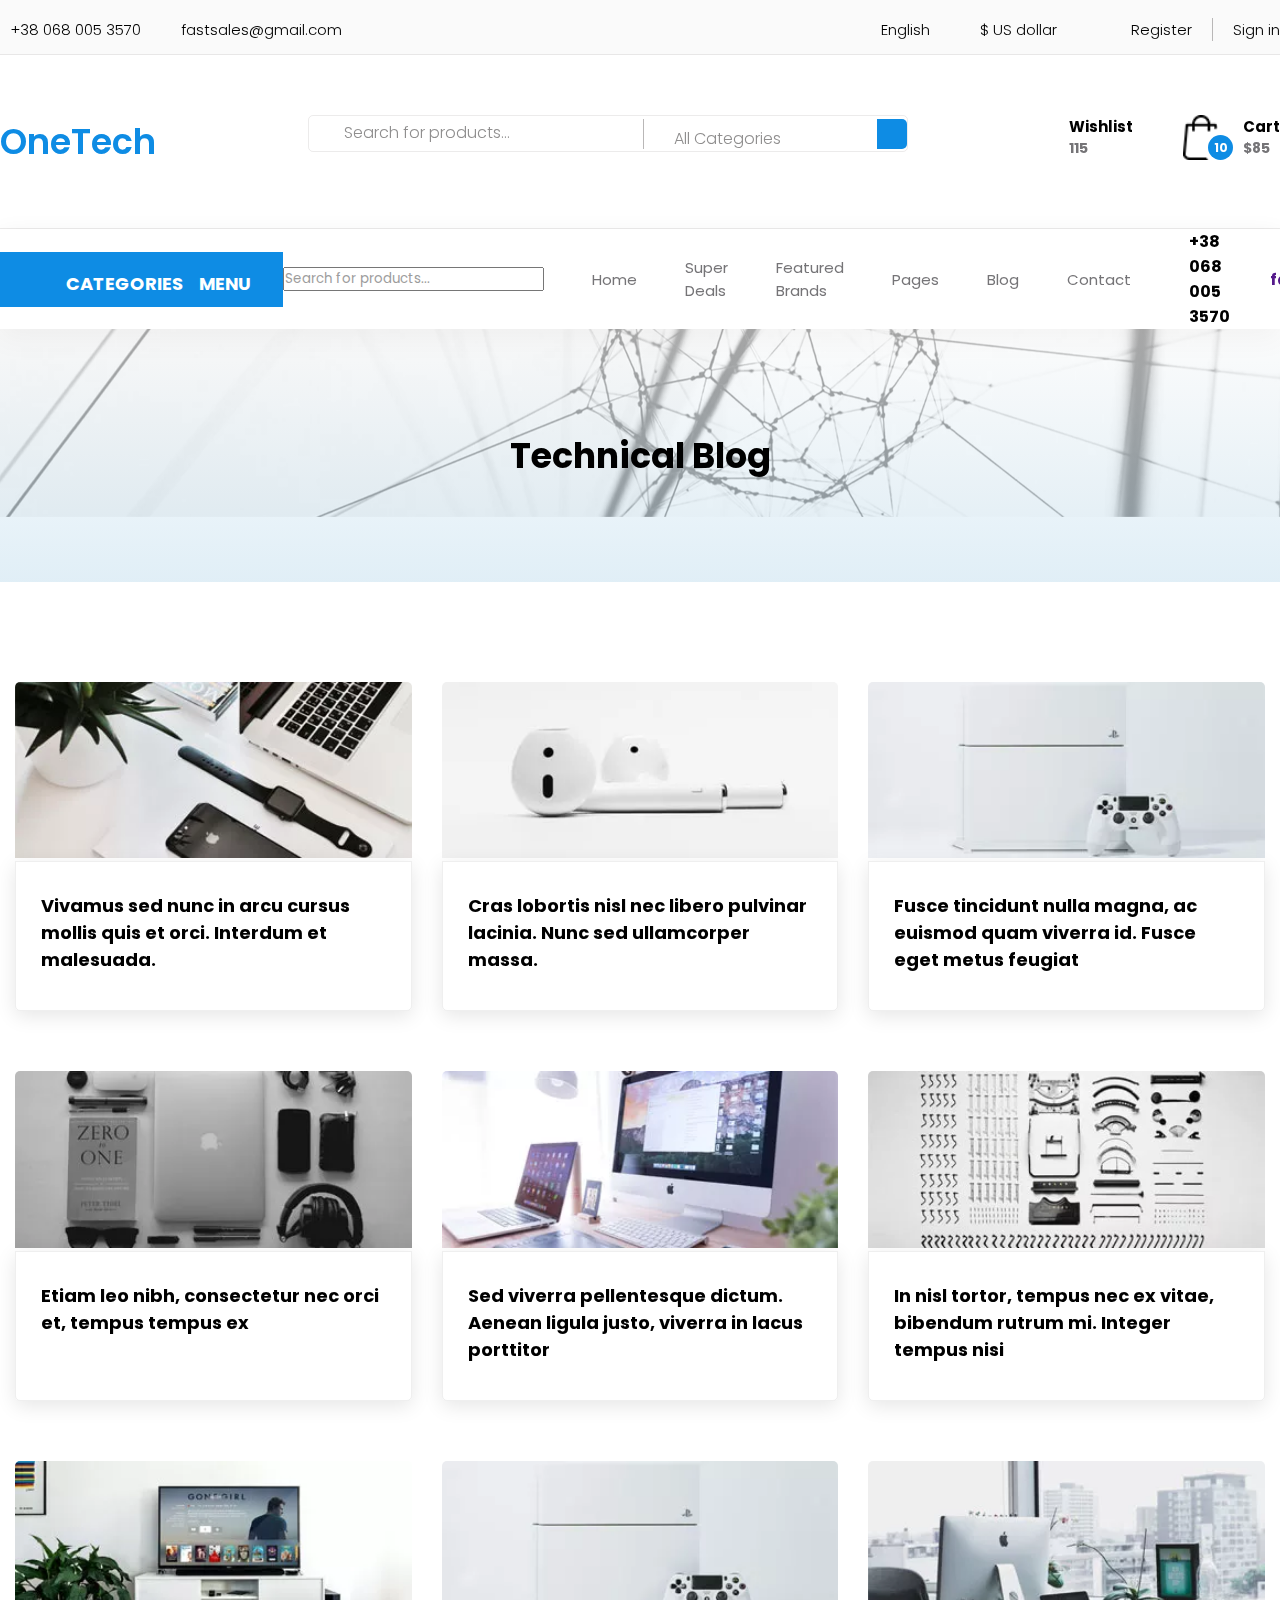
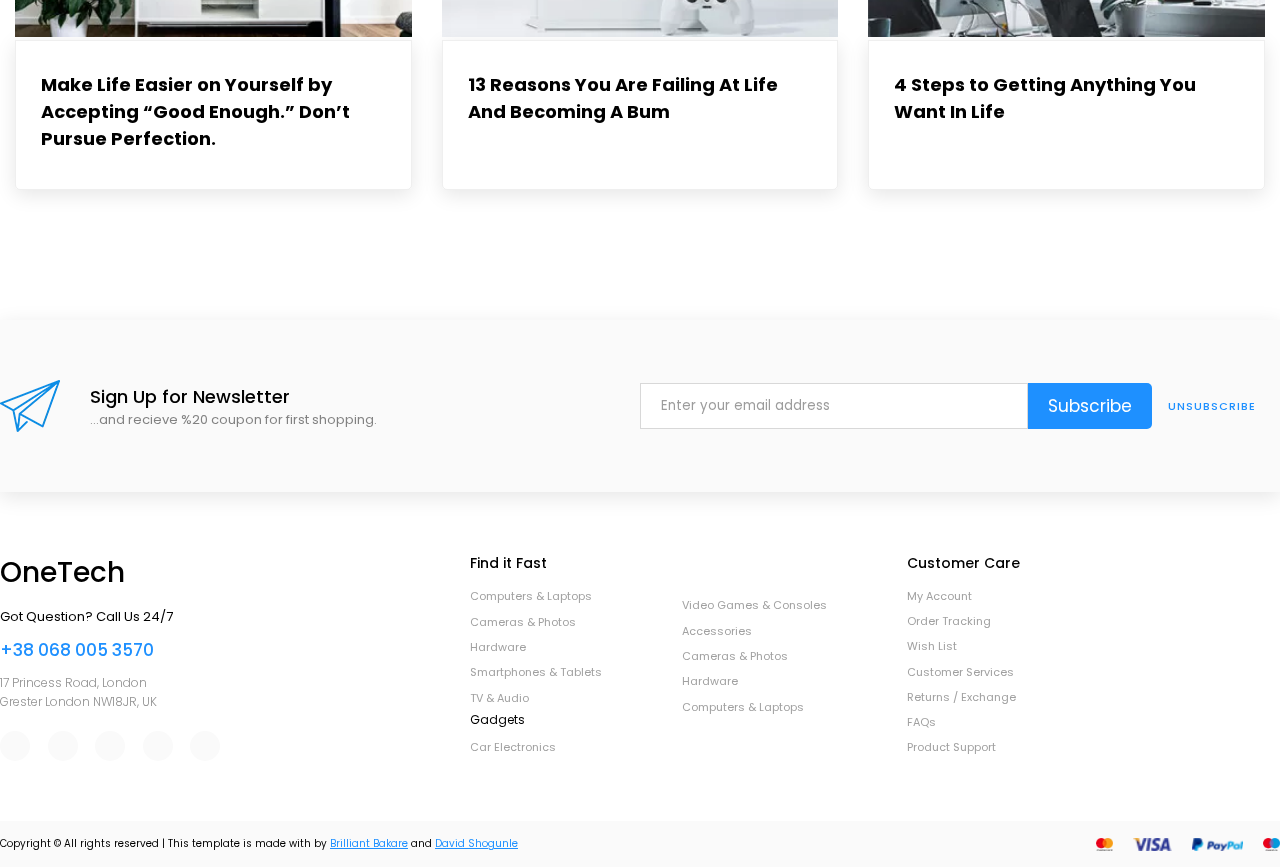
==== commit 2be6ad8a: "completed it" ====
--- a/blog.html
+++ b/blog.html
@@ -1,244 +1,257 @@
 <!DOCTYPE html>
 <html lang="en">
-  <head>
-    <meta charset="UTF-8" />
-    <meta http-equiv="X-UA-Compatible" content="IE=edge" />
-    <meta name="viewport" content="width=device-width, initial-scale=1.0" />
-    <title>Blog</title>
-    <link rel="stylesheet" href="./css/blog.css" />
-    <link rel="stylesheet" href="./css/template.css" />
-    <link rel="stylesheet" href="./css/mediaMedium.css" />
-    <link rel="stylesheet" href="./css/mediaSmall.css" />
-    <link
-      rel="stylesheet"
-      href="https://cdnjs.cloudflare.com/ajax/libs/font-awesome/6.4.0/css/all.min.css"
-      integrity="sha512-iecdLmaskl7CVkqkXNQ/ZH/XLlvWZOJyj7Yy7tcenmpD1ypASozpmT/E0iPtmFIB46ZmdtAc9eNBvH0H/ZpiBw=="
-      crossorigin="anonymous"
-      referrerpolicy="no-referrer"
-    />
-    <link
-      href="https://fonts.googleapis.com/css2?family=Poppins:ital,wght@0,300;0,400;0,500;0,700;0,900;1,400;1,500&display=swap"
-      rel="stylesheet"
-    />
-<link rel="stylesheet" href="https://cdn.jsdelivr.net/npm/bootstrap@5.2.3/dist/css/bootstrap.min.css" integrity="sha384-rbsA2VBKQhggwzxH7pPCaAqO46MgnOM80zW1RWuH61DGLwZJEdK2Kadq2F9CUG65" crossorigin="anonymous">
-    <script src="./app.js" defer></script>
-  </head>
-  <body>
-    <!-- HEADER SECTION -->
-    <header>
+
+<head>
+  <meta charset="UTF-8" />
+  <meta http-equiv="X-UA-Compatible" content="IE=edge" />
+  <meta name="viewport" content="width=device-width, initial-scale=1.0" />
+  <title>Blog</title>
+  <link rel="stylesheet" href="./css/blog.css" />
+  <link rel="stylesheet" href="./css/template.css" />
+  <link rel="stylesheet" href="./css/mediaMedium.css" />
+  <link rel="stylesheet" href="./css/mediaSmall.css" />
+  <link rel="stylesheet" href="https://cdnjs.cloudflare.com/ajax/libs/font-awesome/6.4.0/css/all.min.css"
+    integrity="sha512-iecdLmaskl7CVkqkXNQ/ZH/XLlvWZOJyj7Yy7tcenmpD1ypASozpmT/E0iPtmFIB46ZmdtAc9eNBvH0H/ZpiBw=="
+    crossorigin="anonymous" referrerpolicy="no-referrer" />
+  <link
+    href="https://fonts.googleapis.com/css2?family=Poppins:ital,wght@0,300;0,400;0,500;0,700;0,900;1,400;1,500&display=swap"
+    rel="stylesheet" />
+  <link rel="stylesheet" href="https://cdn.jsdelivr.net/npm/bootstrap@5.2.3/dist/css/bootstrap.min.css"
+    integrity="sha384-rbsA2VBKQhggwzxH7pPCaAqO46MgnOM80zW1RWuH61DGLwZJEdK2Kadq2F9CUG65" crossorigin="anonymous">
+  <script src="./app.js" defer></script>
+</head>
+
+<body>
+  <!-- HEADER SECTION -->
+  <header>
+    <div class="container">
+      <div class="email">
+        <div id="aa">
+          <i class="fa-solid fa-phone"></i>
+          <h4>+38 068 005 3570</h4>
+        </div>
+        <div id="aa">
+          <i class="fa-regular fa-envelope"></i><a href=""><span>
+              <h4>fastsales@gmail.com</h4>
+            </span></a>
+        </div>
+      </div>
+
+      <div class="lang">
+        <div id="eng">
+          <div>
+            <a href="">
+              <h4 id="english">English</h4>
+              <div class="HDrop">
+                <ul>
+                  <a href="">Italian</a>
+                  <a href="">Spanish</a>
+                  <a href="">Japanese</a>
+                </ul>
+              </div>
+            </a>
+          </div>
+          <div>
+            <a href="">
+              <h4 id="dollar">$ US dollar</h4>
+              <div class="HDrop two">
+                <ul>
+                  <a href="">EUR Euro</a>
+                  <a href="">GBP British Pound</a>
+                  <a href="">JYP Japanese Yen</a>
+                </ul>
+              </div>
+            </a>
+          </div>
+        </div>
+
+        <div id="sign">
+          <div id="reg">
+            <i class="fa-regular fa-user"></i>
+            <a href="">
+              <h4>Register</h4>
+            </a>
+          </div>
+          <a href="">
+            <h4>Sign in</h4>
+          </a>
+        </div>
+      </div>
+    </div>
+  </header>
+  <!-- HEADER SECTION -->
+
+  <!-- ONETECH LOGO SECTION -->
+  <section class="sec-1">
+    <div class="container">
+      <h1><a href="#">OneTech</a></h1>
+      <div class="product d-sm-none d-md-block d-lg-block">
+        <form action="">
+          <input type="text" placeholder="Search for products..." required />
+          <h4>
+            All Categories <i class="fa-solid fa-angle-up fa-rotate-180"></i>
+          </h4>
+          <button type="submit" id="search">
+            <i class="fa-solid fa-magnifying-glass"></i>
+          </button>
+        </form>
+      </div>
+      <div class="cart-sec">
+        <div class="heart">
+          <i class="fa-regular fa-heart"></i>
+          <div>
+            <h4>Wishlist</h4>
+            <h5>115</h5>
+          </div>
+        </div>
+        <div class="heart">
+          <span id="cart">
+            <img src="./OneTech_files/cart.png" width="35px" />
+            <span>
+              <h6>10</h6>
+            </span>
+          </span>
+          <div>
+            <h4>Cart</h4>
+            <h5>$85</h5>
+          </div>
+        </div>
+      </div>
+    </div>
+  </section>
+
+  <section class="sec-2">
+    <nav>
       <div class="container">
-        <div class="email">
-          <div id="aa">
-            <i class="fa-solid fa-phone"></i>
-            <h4>+38 068 005 3570</h4>
-          </div>
-          <div id="aa">
-            <i class="fa-regular fa-envelope"></i
-            ><a href=""
-              ><span><h4>fastsales@gmail.com</h4></span></a
-            >
-          </div>
-        </div>
-
-        <div class="lang">
-          <div id="eng">
-            <div>
-              <a href="">
-                <h4 id="english">English</h4>
-                <div class="HDrop">
-                  <ul>
-                    <a href="">Italian</a>
-                    <a href="">Spanish</a>
-                    <a href="">Japanese</a>
-                  </ul>
-                </div>
+        <div>
+          <div class="categories">
+            <div class="over">
+              <i class="fa-solid fa-bars"></i>
+              <h3>CATEGORIES</h3>
+            </div>
+            <div class="click">
+              <h3 class="d-lg-none">MENU</h3>
+              <i class="fa-solid fa-bars d-lg-none"></i>
+            </div>
+            <section class="sec-3">
+              <div class="drop">
+                <h4><span>Computers & Laptops</span></h4>
+                <h4>Cameras & Photos</h4>
+                <div class="hardware">
+                  <h4 id="first">
+                    Hardware<i class="fa-solid fa-angle-up fa-rotate-90"></i>
+
+                    <div class="drop-1">
+                      <ul>
+                        <div>
+                          <a href="" class="aa">Menu
+                            <i class="fa-solid fa-angle-up fa-rotate-90"></i>
+                            <div class="menus">
+                              <a href="">Menu</a>
+                              <a href="">Menu</a>
+                              <a href="">Menu</a>
+                              <a href="">Menu</a>
+                            </div>
+                          </a>
+                        </div>
+                        <a href="">Menu</a>
+                        <a href="">Menu</a>
+                        <a href="">Menu</a>
+                      </ul>
+                    </div>
+                  </h4>
+                </div>
+                <h4>Smartphones & Tablets</h4>
+                <h4>TV & Audio</h4>
+                <h4>Gadgets</h4>
+                <h4>Car Electronics</h4>
+                <h4>Video & Consoles</h4>
+                <h4>Accesories</h4>
+                <h4>Play Stations & XBOXs</h4>
+              </div>
+            </section>
+          </div>
+          <ul class="list">
+            <div class="wrapper">
+              <input type="search" class="d-lg-none d-md-none" placeholder="Search for products..." />
+              <li id="language">
+                <span> language <i class="fa-solid fa-angle-up fa-rotate-180"></i></span>
+                <div class="child one">
+                  <p>ENGLISH</p>
+                  <p>ITALIAN</p>
+                  <p>SPANISH</p>
+                  <p>JAPANESE</p>
+                </div>
+              </li>
+              <li id="currency">
+                <span>currency <i class="fa-solid fa-angle-up fa-rotate-180"></i></span>
+                <div class="child two">
+                  <p>US dollar</p>
+                  <p>EUR Euro</p>
+                  <p>GBP British Pound</p>
+                  <p>JYP Japanese Yen</p>
+                </div>
+              </li>
+              <a href="./index.html">
+                <li>Home</li>
               </a>
-            </div>
-            <div>
-              <a href="">
-                <h4 id="dollar">$ US dollar</h4>
-                <div class="HDrop two">
-                  <ul>
-                    <a href="">EUR Euro</a>
-                    <a href="">GBP British Pound</a>
-                    <a href="">JYP Japanese Yen</a>
-                  </ul>
-                </div>
-              </a>
-            </div>
-          </div>
-
-          <div id="sign">
-            <div id="reg">
-              <i class="fa-regular fa-user"></i>
-              <a href=""><h4>Register</h4></a>
-            </div>
-            <a href=""><h4>Sign in</h4></a>
-          </div>
-        </div>
-      </div>
-    </header>
-    <!-- HEADER SECTION -->
-
-    <!-- ONETECH LOGO SECTION -->
-    <section class="sec-1">
-      <div class="container">
-        <h1><a href="#">OneTech</a></h1>
-        <div class="product d-sm-none d-md-block d-lg-block">
-          <form action="">
-            <input type="text" placeholder="Search for products..." required />
-            <h4>
-              All Categories <i class="fa-solid fa-angle-up fa-rotate-180"></i>
-            </h4>
-            <button type="submit" id="search">
-              <i class="fa-solid fa-magnifying-glass"></i>
-            </button>
-          </form>
-        </div>
-        <div class="cart-sec">
-          <div class="heart">
-            <i class="fa-regular fa-heart"></i>
-            <div>
-              <h4>Wishlist</h4>
-              <h5>115</h5>
-            </div>
-          </div>
-          <div class="heart">
-            <span id="cart">
-              <img src="./OneTech_files/cart.png" width="35px" />
-              <span>
-                <h6>10</h6>
-              </span>
-            </span>
-            <div>
-              <h4>Cart</h4>
-              <h5>$85</h5>
-            </div>
-          </div>
-        </div>
-      </div>
-    </section>
-
-    <section class="sec-2">
-      <nav>
-        <div class="container">
-          <div>
-            <div class="categories">
-              <div class="over">
-                <i class="fa-solid fa-bars"></i>
-                <h3>CATEGORIES</h3>
-              </div>
-              <div class="click">
-                <h3 class="d-lg-none">MENU</h3>
-                <i class="fa-solid fa-bars d-lg-none"></i>
-              </div>
-              <section class="sec-3">
-                <div class="drop">
-                  <h4><span>Computers & Laptops</span></h4>
-                  <h4>Cameras & Photos</h4>
-                  <div class="hardware">
-                    <h4 id="first">
-                      Hardware<i class="fa-solid fa-angle-up fa-rotate-90"></i>
-
-                      <div class="drop-1">
-                        <ul>
-                          <div>
-                            <a href="" class="aa"
-                              >Menu
-                              <i class="fa-solid fa-angle-up fa-rotate-90"></i>
-                              <div class="menus">
-                                <a href="">Menu</a>
-                                <a href="">Menu</a>
-                                <a href="">Menu</a>
-                                <a href="">Menu</a>
-                              </div>
-                            </a>
-                          </div>
-                          <a href="">Menu</a>
-                          <a href="">Menu</a>
-                          <a href="">Menu</a>
-                        </ul>
-                      </div>
-                    </h4>
-                  </div>
-                  <h4>Smartphones & Tablets</h4>
-                  <h4>TV & Audio</h4>
-                  <h4>Gadgets</h4>
-                  <h4>Car Electronics</h4>
-                  <h4>Video & Consoles</h4>
-                  <h4>Accesories</h4>
-                  <h4>Play Stations & XBOXs</h4>
-                </div>
-              </section>
-            </div>
-            <ul class="list">
-              <input
-                type="search"
-                class="d-lg-none d-md-none"
-                placeholder="Search for products..."
-              />
-              <a href=""
-                ><li id="language">
-                  language
-                  <i class="fa-solid fa-angle-up fa-rotate-180"></i></li
-              ></a>
-              <a href=""
-                ><li id="currency">
-                  currency
-                  <i class="fa-solid fa-angle-up fa-rotate-180"></i></li
-              ></a>
-              <a href="./index.html"><li>Home</li></a>
               <div id="deals">
-                <a href="">
+                <p>
                   <li id="deals1">
                     Super Deals
                     <i class="fa-solid fa-angle-up fa-rotate-180"></i>
                   </li>
-                  <div class="dropdown1">
-                    <div class="one">
-                      <a href="">
-                        Menu Item
-                        <div class="dropdown1-2">
-                          <a href="">Menu Item</a>
-                          <a href="">Menu Item</a>
-                          <a href="">Menu Item</a>
-                        </div>
-                      </a>
+                <div class="dropdown1">
+                  <a href="" class="d-lg-none">SUPER DEALS</a>
+                  <div class="one">
+                    <p>
+                      Menu Item
+                    <div class="dropdown1-2">
+                      <a href="">Menu Item</a>
+                      <a href="">Menu Item</a>
+                      <a href="">Menu Item</a>
                     </div>
-                    <a href="">Menu Item</a>
-                    <a href="">Menu Item</a>
-                    <a href="">Menu Item</a>
+                    </p>
                   </div>
-                </a>
+                  <a href="">Menu Item</a>
+                  <a href="">Menu Item</a>
+                  <a href="">Menu Item</a>
+                </div>
+                </p>
               </div>
               <div id="deals">
-                <a href="">
+                <p>
                   <li id="brands">
                     Featured Brands
                     <i class="fa-solid fa-angle-up fa-rotate-180"></i>
                   </li>
-                  <div class="dropdown1">
-                    <div class="one">
-                      <a href="">
-                        Menu Item
-                        <div class="dropdown1-2">
-                          <a href="">Menu Item</a>
-                          <a href="">Menu Item</a>
-                          <a href="">Menu Item</a>
-                        </div>
-                      </a>
-                    </div>
-                    <a href="">Menu Item</a>
-                    <a href="">Menu Item</a>
-                    <a href="">Menu Item</a>
+                <div class="dropdown1 two">
+                  <div class="one two">
+                    <a href="">
+                      Menu Item
+                      <div class="dropdown1-2">
+                        <a href="">Menu Item</a>
+                        <a href="">Menu Item</a>
+                        <a href="">Menu Item</a>
+                      </div>
+                    </a>
                   </div>
-                </a>
-              </div>
-              <a href="" class="d-lg-none"
-                ><li id="styles">
-                  trending styles
-                  <i class="fa-solid fa-angle-up fa-rotate-180"></i></li
-              ></a>
+                  <a href="">Menu Item</a>
+                  <a href="">Menu Item</a>
+                  <a href="">Menu Item</a>
+                </div>
+                </p>
+              </div>
+              <li id="styles">
+                trending styles
+                <i class="fa-solid fa-angle-up fa-rotate-180"></i>
+                <div class="child three">
+                  <a href="">trending styles</a>
+                  <a href="">Menu Item</a>
+                  <a href="">Menu Item</a>
+                  <a href="">Menu Item</a>
+                </div>
+              </li>
               <div id="deals">
                 <a href="">
                   <li id="pages">
@@ -256,203 +269,208 @@
                   </div>
                 </a>
               </div>
-              <a href=""><li>Blog</li></a>
-              <a href=""><li>Contact</li></a>
+              <a href="./blog.html">
+                <li>Blog</li>
+              </a>
+              <a href="./contact.html">
+                <li>Contact</li>
+              </a>
               <div class="email d-lg-none">
                 <div id="aa">
                   <i class="fa-solid fa-phone"></i>
                   <h4>+38 068 005 3570</h4>
                 </div>
                 <div id="aa">
-                  <i class="fa-regular fa-envelope"></i
-                  ><a href=""
-                    ><span><h4>fastsales@gmail.com</h4></span></a
-                  >
-                </div>
-              </div>
-            </ul>
-          </div>
-        </div>
-      </nav>
-    </section>
-    <!-- NAV & NEW ERA SECTION -->
-
-    <!-- BLOG STARTS -->
-    <div class="blog">
-      <img src="./OneTech_files/shop_background.jpg" width="100%" />
-      <div class="overlay">
-        <h2>Technical Blog</h2>
-      </div>
-    </div>
-    <div class="post">
+                  <i class="fa-regular fa-envelope"></i><a href=""><span>
+                      <h4>fastsales@gmail.com</h4>
+                    </span></a>
+                </div>
+              </div>
+            </div>
+          </ul>
+        </div>
+      </div>
+    </nav>
+  </section>
+  <!-- NAV & NEW ERA SECTION -->
+
+  <!-- BLOG STARTS -->
+  <div class="blog">
+    <img src="./OneTech_files/shop_background.jpg" width="100%" />
+    <div class="overlay">
+      <h2>Technical Blog</h2>
+    </div>
+  </div>
+  <div class="post">
+    <div class="container">
+      <section class="grid">
+        <div id="grid">
+          <img src="./OneTech_files//blog_1.jpg.webp" alt="" />
+          <div id="blog-text">
+            <p>
+              Vivamus sed nunc in arcu cursus mollis quis et orci. Interdum et
+              malesuada.
+            </p>
+            <a href="#">Continue Reading</a>
+          </div>
+        </div>
+        <div id="grid">
+          <img src="./OneTech_files/blog_4.jpg.webp" alt="" />
+          <div id="blog-text">
+            <p>
+              Cras lobortis nisl nec libero pulvinar lacinia. Nunc sed
+              ullamcorper massa.
+            </p>
+            <a href="#">Continue Reading</a>
+          </div>
+        </div>
+        <div id="grid">
+          <img src="./OneTech_files/blog_6.jpg.webp" alt="" />
+          <div id="blog-text">
+            <p>
+              Fusce tincidunt nulla magna, ac euismod quam viverra id. Fusce
+              eget metus feugiat
+            </p>
+            <a href="#">Continue Reading</a>
+          </div>
+        </div>
+        <div id="grid">
+          <img src="./OneTech_files/blog_2.jpg.webp" alt="" />
+          <div id="blog-text">
+            <p>Etiam leo nibh, consectetur nec orci et, tempus tempus ex</p>
+            <a href="#">Continue Reading</a>
+          </div>
+        </div>
+        <div id="grid">
+          <img src="./OneTech_files/blog_5.jpg.webp" alt="" />
+          <div id="blog-text">
+            <p>
+              Sed viverra pellentesque dictum. Aenean ligula justo, viverra in
+              lacus porttitor
+            </p>
+            <a href="#">Continue Reading</a>
+          </div>
+        </div>
+        <div id="grid">
+          <img src="./OneTech_files/blog_8.jpg.webp" alt="" />
+          <div id="blog-text">
+            <p>
+              In nisl tortor, tempus nec ex vitae, bibendum rutrum mi. Integer
+              tempus nisi
+            </p>
+            <a href="#">Continue Reading</a>
+          </div>
+        </div>
+        <div id="grid">
+          <img src="./OneTech_files/blog_3.jpg.webp" alt="" />
+          <div id="blog-text">
+            <p>
+              Make Life Easier on Yourself by Accepting “Good Enough.” Don’t
+              Pursue Perfection.
+            </p>
+            <a href="#">Continue Reading</a>
+          </div>
+        </div>
+        <div id="grid">
+          <img src="./OneTech_files/blog_6.jpg.webp" alt="" />
+          <div id="blog-text">
+            <p>13 Reasons You Are Failing At Life And Becoming A Bum</p>
+            <a href="#">Continue Reading</a>
+          </div>
+        </div>
+        <div id="grid">
+          <img src="./OneTech_files/blog_9.jpg.webp" alt="" />
+          <div id="blog-text">
+            <p>4 Steps to Getting Anything You Want In Life</p>
+            <a href="#">Continue Reading</a>
+          </div>
+        </div>
+      </section>
+    </div>
+  </div>
+  <!-- BLOG ENDS -->
+
+  <footer>
+    <div class="news-letter">
       <div class="container">
-        <section class="grid">
-          <div id="grid">
-            <img src="./OneTech_files//blog_1.jpg.webp" alt="" />
-            <div id="blog-text">
-              <p>
-                Vivamus sed nunc in arcu cursus mollis quis et orci. Interdum et
-                malesuada.
-              </p>
-              <a href="#">Continue Reading</a>
-            </div>
-          </div>
-          <div id="grid">
-            <img src="./OneTech_files/blog_4.jpg.webp" alt="" />
-            <div id="blog-text">
-              <p>
-                Cras lobortis nisl nec libero pulvinar lacinia. Nunc sed
-                ullamcorper massa.
-              </p>
-              <a href="#">Continue Reading</a>
-            </div>
-          </div>
-          <div id="grid">
-            <img src="./OneTech_files/blog_6.jpg.webp" alt="" />
-            <div id="blog-text">
-              <p>
-                Fusce tincidunt nulla magna, ac euismod quam viverra id. Fusce
-                eget metus feugiat
-              </p>
-              <a href="#">Continue Reading</a>
-            </div>
-          </div>
-          <div id="grid">
-            <img src="./OneTech_files/blog_2.jpg.webp" alt="" />
-            <div id="blog-text">
-              <p>Etiam leo nibh, consectetur nec orci et, tempus tempus ex</p>
-              <a href="#">Continue Reading</a>
-            </div>
-          </div>
-          <div id="grid">
-            <img src="./OneTech_files/blog_5.jpg.webp" alt="" />
-            <div id="blog-text">
-              <p>
-                Sed viverra pellentesque dictum. Aenean ligula justo, viverra in
-                lacus porttitor
-              </p>
-              <a href="#">Continue Reading</a>
-            </div>
-          </div>
-          <div id="grid">
-            <img src="./OneTech_files/blog_8.jpg.webp" alt="" />
-            <div id="blog-text">
-              <p>
-                In nisl tortor, tempus nec ex vitae, bibendum rutrum mi. Integer
-                tempus nisi
-              </p>
-              <a href="#">Continue Reading</a>
-            </div>
-          </div>
-          <div id="grid">
-            <img src="./OneTech_files/blog_3.jpg.webp" alt="" />
-            <div id="blog-text">
-              <p>
-                Make Life Easier on Yourself by Accepting “Good Enough.” Don’t
-                Pursue Perfection.
-              </p>
-              <a href="#">Continue Reading</a>
-            </div>
-          </div>
-          <div id="grid">
-            <img src="./OneTech_files/blog_6.jpg.webp" alt="" />
-            <div id="blog-text">
-              <p>13 Reasons You Are Failing At Life And Becoming A Bum</p>
-              <a href="#">Continue Reading</a>
-            </div>
-          </div>
-          <div id="grid">
-            <img src="./OneTech_files/blog_9.jpg.webp" alt="" />
-            <div id="blog-text">
-              <p>4 Steps to Getting Anything You Want In Life</p>
-              <a href="#">Continue Reading</a>
-            </div>
-          </div>
-        </section>
-      </div>
-    </div>
-    <!-- BLOG ENDS -->
-
-    <footer>
-      <div class="news-letter">
-        <div class="container">
-          <div id="send">
-            <img src="./OneTech_files/send.png" alt="" />
-            <div>
-              <p>Sign Up for Newsletter</p>
-              <span>...and recieve %20 coupon for first shopping.</span>
-            </div>
-          </div>
-          <div id="subscribe">
-            <form>
-              <input type="email" placeholder="Enter your email address" />
-              <input type="submit" value="Subscribe" />
-            </form>
-            <a href="#">UNSUBSCRIBE</a>
-          </div>
-        </div>
-      </div>
+        <div id="send">
+          <img src="./OneTech_files/send.png" alt="" />
+          <div>
+            <p>Sign Up for Newsletter</p>
+            <span>...and recieve %20 coupon for first shopping.</span>
+          </div>
+        </div>
+        <div id="subscribe">
+          <form>
+            <input type="email" placeholder="Enter your email address" />
+            <input type="submit" value="Subscribe" />
+          </form>
+          <a href="#">UNSUBSCRIBE</a>
+        </div>
+      </div>
+    </div>
+    <div class="container">
+      <section id="links">
+        <div class="col-one">
+          <h1>OneTech</h1>
+          <p>Got Question? Call Us 24/7</p>
+          <h2>+38 068 005 3570</h2>
+          <small>17 Princess Road, London Grester London NW18JR, UK</small>
+          <div class="social-media">
+            <i class="fa-brands fa-facebook-f"></i>
+            <i class="fa-brands fa-twitter"></i>
+            <i class="fa-brands fa-youtube"></i>
+            <i class="fa-brands fa-google"></i>
+            <i class="fa-brands fa-vimeo-v"></i>
+          </div>
+        </div>
+        <div class="col-wrapper">
+          <div class="col-two">
+            <p id="head">Find it Fast</p>
+            <a href="">Computers & Laptops</a>
+            <a href="">Cameras & Photos</a>
+            <a href="">Hardware</a>
+            <a href="">Smartphones & Tablets </a>
+            <a href="">TV & Audio</a>
+            <p style="margin-bottom: 6px; font-size: 12px">Gadgets</p>
+            <a href="">Car Electronics</a>
+          </div>
+          <div class="col-three">
+            <a href="">Video Games & Consoles</a>
+            <a href="">Accessories</a>
+            <a href="">Cameras & Photos</a>
+            <a href="">Hardware</a>
+            <a href="">Computers & Laptops</a>
+          </div>
+          <div class="col-four">
+            <p id="head">Customer Care</p>
+            <a href="">My Account</a>
+            <a href="">Order Tracking</a>
+            <a href="">Wish List</a>
+            <a href="">Customer Services</a>
+            <a href="">Returns / Exchange</a>
+            <a href="">FAQs</a>
+            <a href="">Product Support</a>
+          </div>
+        </div>
+      </section>
+    </div>
+    <div id="copyright">
       <div class="container">
-        <section id="links">
-          <div class="col-one">
-            <h1>OneTech</h1>
-            <p>Got Question? Call Us 24/7</p>
-            <h2>+38 068 005 3570</h2>
-            <small>17 Princess Road, London Grester London NW18JR, UK</small>
-            <div class="social-media">
-              <i class="fa-brands fa-facebook-f"></i>
-              <i class="fa-brands fa-twitter"></i>
-              <i class="fa-brands fa-youtube"></i>
-              <i class="fa-brands fa-google"></i>
-              <i class="fa-brands fa-vimeo-v"></i>
-            </div>
-          </div>
-          <div class="col-wrapper">
-            <div class="col-two">
-              <p id="head">Find it Fast</p>
-              <a href="">Computers & Laptops</a>
-              <a href="">Cameras & Photos</a>
-              <a href="">Hardware</a>
-              <a href="">Smartphones & Tablets </a>
-              <a href="">TV & Audio</a>
-              <p style="margin-bottom: 6px; font-size: 12px">Gadgets</p>
-              <a href="">Car Electronics</a>
-            </div>
-            <div class="col-three">
-              <a href="">Video Games & Consoles</a>
-              <a href="">Accessories</a>
-              <a href="">Cameras & Photos</a>
-              <a href="">Hardware</a>
-              <a href="">Computers & Laptops</a>
-            </div>
-            <div class="col-four">
-              <p id="head">Customer Care</p>
-              <a href="">My Account</a>
-              <a href="">Order Tracking</a>
-              <a href="">Wish List</a>
-              <a href="">Customer Services</a>
-              <a href="">Returns / Exchange</a>
-              <a href="">FAQs</a>
-              <a href="">Product Support</a>
-            </div>
-          </div>
-        </section>
-      </div>
-      <div id="copyright">
-        <div class="container">
-          <div>
-            Copyright &copy; All rights reserved | This template is made with
-            <i class="fa-solid fa-heart"></i> by
-            <a href="">Brilliant Bakare</a> and <a href="">David Shogunle</a>
-          </div>
-          <div id="payments">
-            <img src="./OneTech_files/logos_1.png" alt="" />
-            <img src="./OneTech_files/logos_2.png" alt="" />
-            <img src="./OneTech_files/logos_3.png" alt="" />
-            <img src="./OneTech_files/logos_4.png" alt="" />
-          </div>
-        </div>
-      </div>
-    </footer>
-  </body>
-</html>
+        <div>
+          Copyright &copy; All rights reserved | This template is made with
+          <i class="fa-solid fa-heart"></i> by
+          <a href="">Brilliant Bakare</a> and <a href="">David Shogunle</a>
+        </div>
+        <div id="payments">
+          <img src="./OneTech_files/logos_1.png" alt="" />
+          <img src="./OneTech_files/logos_2.png" alt="" />
+          <img src="./OneTech_files/logos_3.png" alt="" />
+          <img src="./OneTech_files/logos_4.png" alt="" />
+        </div>
+      </div>
+    </div>
+  </footer>
+</body>
+
+</html>--- a/css/template.css
+++ b/css/template.css
@@ -60,7 +60,7 @@
   gap: 4rem;
 }
 
-#eng > div {
+#eng>div {
   position: relative;
 }
 
@@ -77,16 +77,19 @@
   transition: .3s ease-in-out;
   opacity: 0;
 }
-#eng > div:hover .HDrop {
+
+#eng>div:hover .HDrop {
   top: 110%;
   visibility: visible;
   transition: .3s ease-in-out;
   opacity: 1;
   background-color: #fff;
 }
+
 #eng .HDrop.two {
   width: 200px;
 }
+
 .lang .HDrop ul {
   display: flex;
   flex-direction: column;
@@ -95,10 +98,12 @@
   margin-bottom: 0;
   box-shadow: 0px 10px 25px rgba(0, 0, 0, 0.1);
 }
-.lang .HDrop ul a{
+
+.lang .HDrop ul a {
   padding: 20px;
   border-bottom: 1px solid #c6c6c686;
 }
+
 .lang .HDrop ul a:first-child {
   padding: 0;
 }
@@ -155,6 +160,7 @@
   opacity: 1;
   top: 0;
 }
+
 #first .drop-1 ul {
   display: flex;
   flex-direction: column;
@@ -164,7 +170,7 @@
   margin-bottom: 0;
 }
 
-#first .drop-1 ul > a{
+#first .drop-1 ul>a {
   border-bottom: 1px solid #e9e9e977;
   padding: 15px 20px;
   color: black;
@@ -175,13 +181,15 @@
 #first .drop-1 ul a:hover {
   color: #0e8ce4;
 }
+
 #first .drop-1 ul a.aa {
   position: relative;
   display: flex;
   width: 100%;
   justify-content: space-between;
 }
-.drop-1 ul div.menus{
+
+.drop-1 ul div.menus {
   position: absolute;
   left: 100%;
   top: 100px;
@@ -195,16 +203,19 @@
   visibility: hidden;
   opacity: 0;
 }
+
 .drop-1 ul div.menus a:first-child {
   padding: 0;
 }
-#first .drop-1 ul > div:hover div.menus{
+
+#first .drop-1 ul>div:hover div.menus {
   transition: .5s ease-in-out;
   margin-top: 0;
   top: 0;
   visibility: visible;
   opacity: 1;
 }
+
 .drop-1 ul div a {
   border-bottom: 1px solid #e9e9e977;
   padding: 15px 20px;
@@ -356,16 +367,21 @@
 }
 
 .sec-2 .container>div ul {
-  display: flex;
+  margin-bottom: 0;
+}
+
+.sec-2 .container>div .wrapper {
+  display: flex;
+  align-items: center;
   gap: 3rem;
   list-style: none;
   margin-bottom: 0;
-  z-index: 10000;
-}
-
-.sec-2 .container>div ul a{
+}
+
+.sec-2 .container>div ul a {
   text-decoration: none;
 }
+
 .sec-2 .container>div ul a li:hover,
 .sec-2 .container>div ul a:hover {
   color: #0e8ce4;
@@ -376,18 +392,22 @@
   font-size: 15px;
 }
 
-li#language, li#currency, li#styles {
+li#language,
+li#currency,
+li#styles {
   display: none;
 }
 
 div#deals {
   position: relative;
-}
+  cursor: pointer;
+}
+
 .dropdown1 {
   position: absolute;
   background-color: #fff;
   left: 0;
-  top: 400%;
+  top: 200%;
   display: flex;
   width: 100px;
   flex-direction: column;
@@ -395,14 +415,17 @@
   visibility: hidden;
   z-index: 2;
 }
+
 div#deals:hover .dropdown1 {
   top: 100%;
   visibility: visible;
   transition: .3s ease-in-out;
 }
-.dropdown1 a:first-child {
+
+.dropdown1>a:first-child {
   display: none;
 }
+
 .dropdown1 a {
   padding: 20px 10px;
   font-size: 14px;
@@ -410,20 +433,37 @@
   color: #a1a1a1d3;
   font-weight: 500;
 }
+
 .dropdown1 a:hover {
   color: #9c9c9c;
 }
-.dropdown1 > a:nth-child(3) {
-  margin-top: 20px;
-}
+
 div.one {
-  margin-top: 20px;
-  position: relative;
-}
-.dropdown1-2  {
+  position: relative;
+  padding: 20px 10px;
+  border-bottom: 1px solid #e9e9e977;
+  cursor: pointer;
+}
+
+div.one > p:first-child {
+  font-size: 14px;
+  color: #a1a1a1d3;
+  font-weight: 500;
+  margin-bottom: 0;
+}
+div.one > p {
+  margin-bottom: 0;
+}
+
+div.one > a {
+  padding: 0;
+  border: none;
+}
+
+.dropdown1-2 {
   position: absolute;
   left: 100%;
-  top: -74%;
+  top: 0;
   display: flex;
   flex-direction: column;
   background-color: #fff;
@@ -432,17 +472,25 @@
   visibility: hidden;
   opacity: 0;
 }
+
 .dropdown1 .one:hover .dropdown1-2 {
   transition: .5s ease-in-out;
   visibility: visible;
   opacity: 1;
 }
+
+.one.two .dropdown1-2 a:first-child {
+  display: none;
+}
+
 .dropdown1.links {
   width: 120px;
 }
+
 .dropdown1.links a {
   margin: 0;
 }
+
 .categories {
   display: flex;
   gap: 1rem;
@@ -453,6 +501,7 @@
   position: relative;
   cursor: pointer;
 }
+
 .drop {
   background-color: white;
   width: 100%;
@@ -469,6 +518,7 @@
   opacity: 0;
   transition: .3s ease-in-out;
 }
+
 .categories:hover .drop {
   visibility: visible;
   opacity: 1;
@@ -513,6 +563,7 @@
   position: absolute;
   right: 30px;
 }
+
 p {
   margin-bottom: 0;
 }
@@ -524,6 +575,7 @@
 footer {
   background-color: #fff;
 }
+
 /* News letter starts */
 .news-letter {
   padding: 60px 0;
@@ -732,4 +784,5 @@
   margin-left: 20px;
   height: 13px;
 }
+
 /* Copy right ends */--- a/css/mediaMedium.css
+++ b/css/mediaMedium.css
@@ -3,68 +3,86 @@
     font-size: 13px;
     margin-bottom: 0;
   }
+
   .lang {
     gap: 2rem;
   }
+
   .lang div#eng {
     gap: 20px;
   }
+
   .sec-1 h1 a {
     font-size: 35px;
   }
-  .product{
+
+  .product {
     font-size: 15px;
     width: 500px;
     margin: 0 40px 0 10px;
   }
+
   .product form {
     padding-left: 10px;
   }
+
   .product h4 {
     font-size: 14px;
     width: 200px;
     padding-right: 0;
   }
+
   .sec-1 .container {
     align-items: center;
     justify-content: center;
   }
+
   input[type="text"] {
     width: 200px;
     font-size: 14px;
   }
+
   .cart-sec {
     align-items: center;
   }
-  .cart-sec h4 , .cart-sec h5 {
+
+  .cart-sec h4,
+  .cart-sec h5 {
     margin-bottom: 0;
   }
+
   .cart-sec h4 {
     font-size: 14px;
     font-weight: 600;
     margin-bottom: 4px;
   }
+
   .heart {
     align-items: center;
   }
+
   .heart h5 {
     font-size: 13px;
   }
+
   .heart img {
     width: 28px;
   }
+
   .sec-1 .fa-heart {
     font-size: 35px;
   }
 
   /* NAV STARTS  */
-  .sec-2 .container>div ul {
+  .sec-2 .container>div .wrapper {
     gap: 1.3rem;
   }
+
   /* NAV ENDS  */
   .hardware h4 {
     gap: 0;
   }
+
   .drop {
     width: 270px;
   }
@@ -73,13 +91,48 @@
 @media screen and (max-width: 991px) {
 
   /* Nav responsiveness  starts*/
+
+  .dropdown1.links {
+    display: none;
+  }
+
+  .dropdown1 {
+    position: initial;
+    width: 100%;
+    box-shadow: none;
+    background-color: transparent;
+    max-height: 0;
+    transition: .3s ease-in-out;
+    visibility: hidden;
+    opacity: 0;
+    grid-template-rows: 0fr;
+    overflow: hidden;
+    display: grid;
+  }
+
+  .dropdown1.show a {
+    opacity: 1;
+    transition: .3s .1s;
+  }
+
+  .dropdown1.show {
+    grid-template-rows: 1fr;
+    max-height: 100%;
+    height: auto;
+    visibility: visible;
+    opacity: 1;
+    transition: .3s ease-in-out;
+  }
+  .dropdown1.two.show {
+    height: 150px;
+  }
 
   header {
     padding: 10px 0 5px;
     font-size: 10px;
   }
 
-  header h4{
+  header h4 {
     font-size: 12px;
   }
 
@@ -118,10 +171,12 @@
   .product {
     width: 100%;
   }
+
   .product form {
     width: 100%;
     padding: 8px 0 8px 5px;
   }
+
   .product #search {
     position: absolute;
     left: 94%;
@@ -138,45 +193,48 @@
   }
 
   .sec-2 .container>div ul {
-    position: initial;
     flex-direction: column;
     background-color: #0e8ce4;
     gap: 0;
     margin-top: 20px;
-    top: 100%;
-    position: absolute;
-    visibility: hidden;
     height: 0;
-    opacity: 0;
-    padding: 20px;
-    transition: all .3s ease-in-out;
-    width: 100%;
-    padding-bottom: 0;
-  }
-
-  .sec-2 .container>div ul.nav{
-    transition: all .2s ease-in-out;
-    visibility: visible;
-    opacity: 1;
-    height: 490px;
-  }
-
-  
-  .sec-2 .container>div ul.nav  {
-    opacity: 1;
-  }
-
-  .sec-2 .container>div ul input{
+    padding: 0 20px;
+    transition: .3s ease-in-out;
+    visibility: hidden;
+    width: 100%;
+  }
+  .sec-2 .container>div ul.list .wrapper {
+    max-height: 0;
+    overflow: hidden;
+    transition: .3s ease-in-out;
+  }
+  .sec-2 .container>div ul.nav {
+    visibility: visible;
+    position: relative;
+    z-index: 2326761721082812073;
+    height: auto;
+  }
+  .sec-2 .container>div ul.nav .wrapper {
+    max-height: 100%;
+    display: block;
+  }
+
+  .sec-2 .container>div ul input {
     padding: 8px;
     padding-left: 15px;
     margin: 15px 0;
     outline: none;
     border: none;
     font-size: 15px;
+    width: 100%;
   }
 
   .sec-2 .container>div ul a {
     width: 100%;
+  }
+
+  div.one a{
+    display: block;
   }
   .sec-2 .container>div ul li {
     color: #fff;
@@ -187,9 +245,9 @@
     border-bottom: 1px solid #ffffff52;
   }
 
-  div#deals:hover .dropdown1{
-    visibility: hidden;
-  }
+  /* div#deals:hover .dropdown1 {
+    visibility: hidden;
+  } */
 
   .sec-2 .container>div ul .email {
     padding: 15px 0;
@@ -202,23 +260,27 @@
     font-weight: 400;
     margin-bottom: 0;
   }
-  
+
   #aa a {
     border-bottom: 0;
   }
+
   .email #aa {
     align-items: center;
   }
-  
-.sec-2 .container>div ul a li:hover,
-.sec-2 .container>div ul a:hover {
-  color: #fff;
-}
+
+  .sec-2 .container>div ul a li:hover,
+  .sec-2 .container>div ul a:hover {
+    color: #fff;
+  }
+
   li#pages {
     display: none;
   }
 
-  li#language, li#currency, li#styles {
+  li#language,
+  li#currency,
+  li#styles {
     display: block;
   }
 
@@ -228,36 +290,187 @@
     padding-left: 30px;
   }
 
-  .categories > div {
+  .categories>div {
     display: flex;
     gap: 1rem;
     cursor: pointer;
   }
 
-  .categories div:nth-child(2){
+  .categories div:nth-child(2) {
     position: absolute;
     right: 10%;
     top: 50%;
     transform: translateY(-42%);
   }
 
-  .drop{
+  .drop {
     z-index: 1000;
   }
 
+  #deals > p{
+    display: none;
+  }
+
+  #deals .dropdown1 a {
+    padding: 15px 0;
+    width: 90%;
+    margin: auto;
+    color: #fff;
+    text-transform: uppercase;
+  }
+
+  div.one {
+    margin-top: 0;
+    position: initial;
+    border-bottom: none;
+    padding: 0;
+  }
+
+  .dropdown1-2 {
+    position: initial;
+    visibility: visible;
+    opacity: 1;
+    width: 100%;
+    background-color: transparent;
+    box-shadow: none;
+    width: 90%;
+    margin: auto;
+    height: 0;
+    visibility: hidden;
+    transition: all .3s ease-in-out;
+    opacity: 0;
+  }
+
+  .dropdown1 .one .dropdown1-2.show {
+    height: 192px;
+    visibility: visible;
+    opacity: 1;
+    transition: all .3s ease-in-out;
+  }
+
+  .dropdown1-2.show a {
+    opacity: 1;
+    transition: .3s .1s;
+    visibility: visible;
+  }
+
+  .dropdown1-2 a {
+    visibility: hidden;
+    transition: .3s .1s;
+    opacity: 0;
+  }
+  /* div.one.two > a:first-child {
+    display: none;
+  } */
+
+  /* .dropdown1-2 a:first-child {
+    display: none;
+  } */
+
+  ul.nav .child {
+    display: flex;
+    flex-direction: column;
+    height: 0;
+    visibility: hidden;
+    transition: .3s ease-in-out;
+    opacity: 0;
+    padding: 0;
+    transition: height .3s ease-in-out;
+  }
+  
+  .sec-2 .container>div ul .child.show {
+    height: 192px;
+    border-bottom: none;
+    visibility: visible;
+    opacity: 1;
+    transition: height .3s ease-in-out;
+  }
+  
+  #language p, #currency p {
+    margin-bottom: 0;
+    padding: 15px 0;
+    width: 90%;
+    margin: auto;
+    color: #fff;
+    text-transform: uppercase;
+    border-bottom: 1px solid #e9e9e977;
+    font-size: 14px;
+    transition: .3s .1s;
+    opacity: 0;
+  }
+
+  #language .child.show p, #currency .child.show p{
+    opacity: 1;
+    transition: .3s .1s;
+  }
+
+  .sec-2 .container>div ul .child a {
+    padding: 15px 0;
+    border-bottom: 1px solid #ffffff52;
+    width: 90%;
+    margin: auto;
+    color: #fff;
+  }
+
+  div#deals:hover .dropdown1 {
+    visibility: hidden;
+  }
+
+  div#deals:hover .dropdown1.show {
+    visibility: visible;
+  }
+
+  #language span {
+    display: block;
+  }
+
+  #currency span {
+    display: block;
+  }
+
+  #language {
+    padding-top: 30px;
+  }
+
+  .sec-2 .container>div ul .child a:last-child {
+    padding-bottom: 0;
+    border-bottom: none;
+  }
+  
+  #language p:last-child {
+    padding-bottom: 0;
+    border-bottom: none;
+  }
+
+  .dropdown1 .one > p:first-child {
+    padding: 15px 0;
+    width: 90%;
+    margin: auto;
+    color: #fff;
+    text-transform: uppercase;
+    border-bottom: 1px solid #e9e9e977;
+    font-size: 14px;
+    font-weight: 500;
+  }
+
+  .dropdown1-2 + p {
+    display: none;
+  }
   /* Nav responsiveness  ends*/
-  
+
   /* News letter starts  */
 
-  .news-letter .container{
+  .news-letter .container {
     flex-direction: column;
     justify-content: start;
     align-items: start;
     gap: 2rem;
   }
+
   section#links .col-wrapper {
     display: initial;
   }
+
   .news-letter #subscribe {
     width: 100%;
   }
@@ -265,23 +478,28 @@
   /* news-letter ends  */
 
   /* links sectiion starts */
-  
-  section#links .col-wrapper a{
+
+  section#links .col-wrapper a {
     display: inline-block;
   }
-  section#links .col-wrapper #head{
+
+  section#links .col-wrapper #head {
     margin-bottom: 15px;
     margin-top: 6px;
   }
+
   section#links .col-one h1 {
     margin-top: 30px;
   }
+
   section#links {
     display: initial;
   }
+
   section#links .col-wrapper .col-three {
     margin-top: 40px;
   }
+
   section#links .col-wrapper .col-four {
     margin-bottom: 40px;
   }
@@ -290,7 +508,7 @@
 }
 
 @media screen and (max-width: 768px) {
-  .sec-2 .container>div ul.nav {
+  /* .sec-2 .container>div ul.nav {
     height: 558px;
-  }
+  } */
 }--- a/css/mediaSmall.css
+++ b/css/mediaSmall.css
@@ -13,7 +13,7 @@
     margin-left: 0;
   }
   .sec-1 {
-    padding: 10px 0;
+    padding: 10px 12px;
   }
   .sec-1 h1 a {
     font-size: 22px;
@@ -43,9 +43,9 @@
     height: 20px;
     margin-top: 15px;
   }
-  .sec-2 .container>div ul.nav {
-    height: 530px;
-  }
+  /* .sec-2 .container>div ul.nav {
+    height: 10000px;
+  } */
   .sec-2 .container {
     padding: 0;
   }
@@ -60,6 +60,7 @@
   }
   .categories h3 {
     margin-bottom: 0;
+    font-weight: 400;
   }
   .categories div:nth-child(2) {
     right: 10px;
